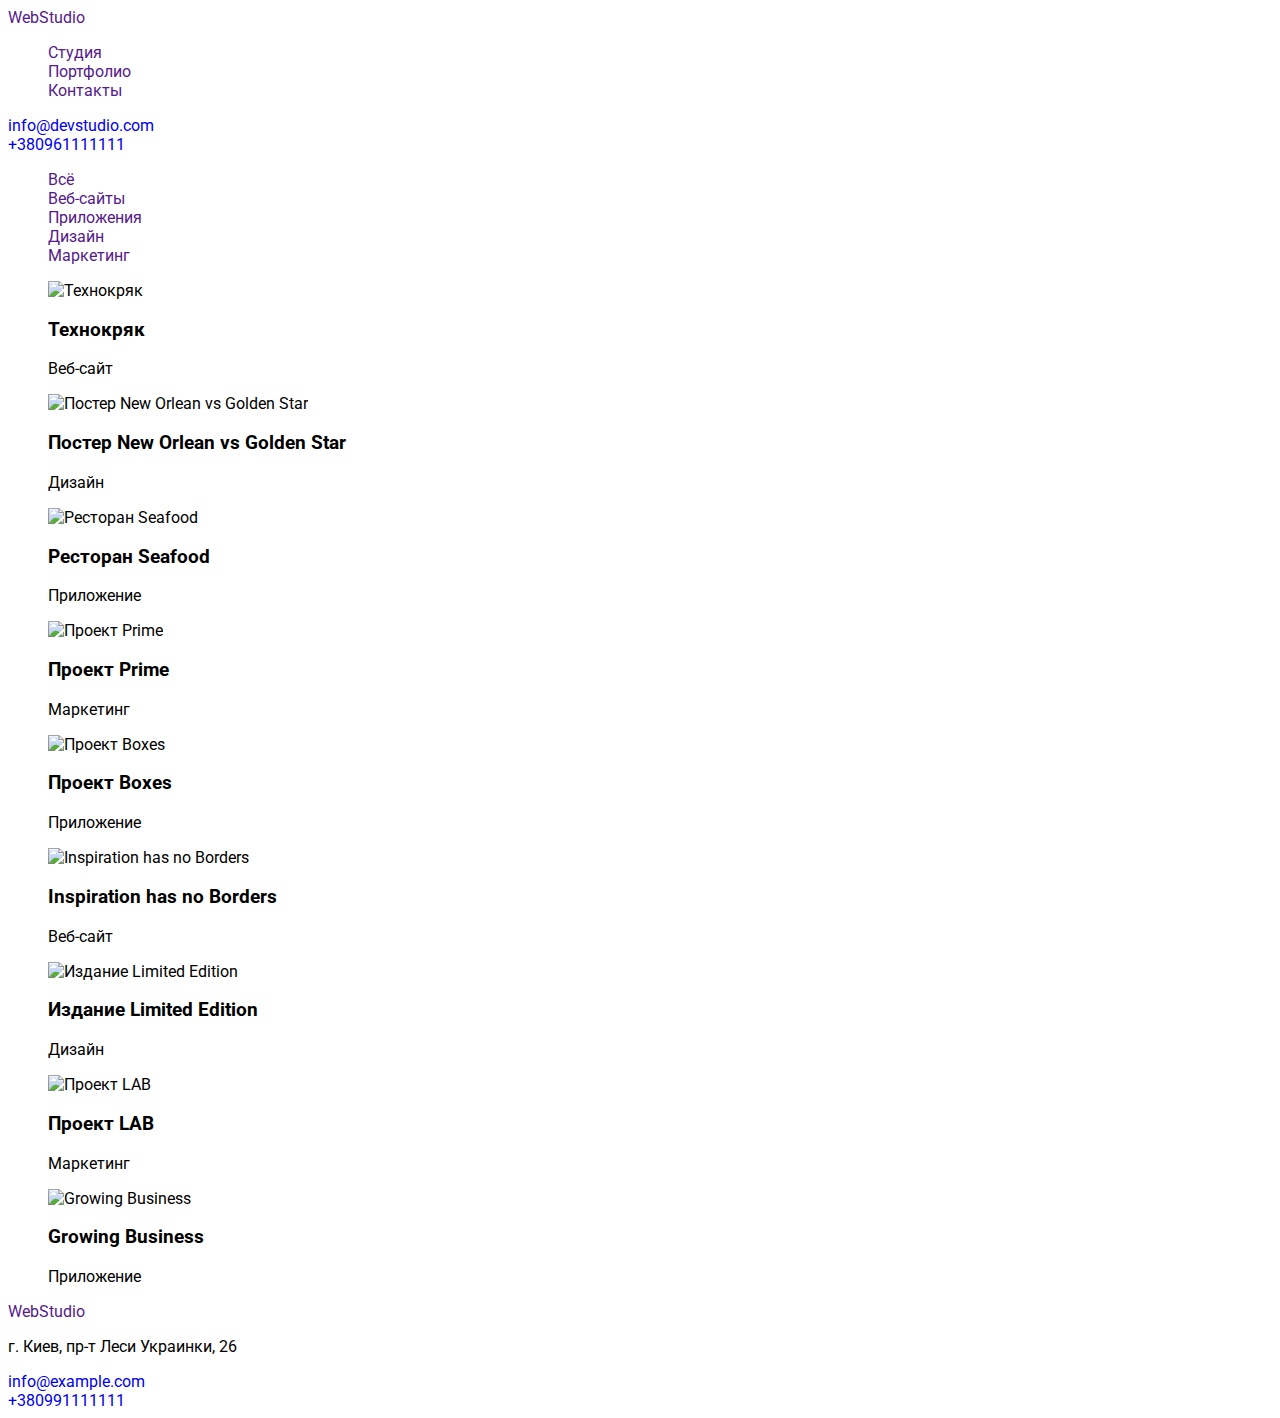
==== portfolio.html @ 3f787775 "Сделали названия классов для хедера" ====
<!DOCTYPE html>
<html lang="ru">
<head>
    <meta charset="UTF-8">
    <meta http-equiv="X-UA-Compatible" content="IE=edge">
    <meta name="viewport" content="width=device-width, initial-scale=1.0">
    <title>Portfolio</title>
    <link rel="preconnect" href="https://fonts.googleapis.com">
    <link rel="preconnect" href="https://fonts.gstatic.com" crossorigin>
    <link href="https://fonts.googleapis.com/css2?family=Raleway:wght@700&family=Roboto:wght@400;500;700;900&display=swap" rel="stylesheet">
    <link rel="stylesheet" href="./css/style.css">
</head>
<body>
    <!--Шапка сайта-->
    <header>
        <div>
            <span>
                <a class="Logo" href="">WebStudio</a>
            </span> 
            <nav>
                <ul>
                    <li><a href="">Студия</a></li>
                    <li><a href="">Портфолио</a></li>
                    <li><a href="">Контакты</a></li>
                </ul>
                <div>
                    <a href="mailto:info@devstudio.com">info@devstudio.com</a><br>
                    <a href="tel:+380961111111">+380961111111</a>
                </div>
            </nav>
        </div>
    </header>
    
    <main>
        <!--Вкладки сйта-->
        <ul>
            <li><a href="">Всё</a></li>
            <li><a href="">Веб-сайты</a></li>
            <li><a href="">Приложения</a></li>
            <li><a href="">Дизайн</a></li>
            <li><a href="">Маркетинг</a></li>
        </ul>

        <!--Проекты-->
        <ul>
            <li>
                <img src="E:/Full Stack/goit-markup-hw-02/img/portfolio/img_1.jpg" alt="Технокряк">
                <h3>Технокряк</h3>
                <p>Веб-сайт</p>
            </li>
            <li>
                <img src="E:/Full Stack/goit-markup-hw-02/img/portfolio/img_2.jpg" alt="Постер New Orlean vs Golden Star">
                <h3>Постер New Orlean vs Golden Star</h3>
                <p>Дизайн</p>
            </li>
            <li>
                <img src="E:/Full Stack/goit-markup-hw-02/img/portfolio/img_3.jpg" alt="Ресторан Seafood">
                <h3>Ресторан Seafood</h3>
                <p>Приложение</p>
            </li>
            <li>
                <img src="E:/Full Stack/goit-markup-hw-02/img/portfolio/img_4.jpg" alt="Проект Prime">
                <h3>Проект Prime</h3>
                <p>Маркетинг</p>
            </li>
            <li>
                <img src="E:/Full Stack/goit-markup-hw-02/img/portfolio/img_5.jpg" alt="Проект Boxes">
                <h3>Проект Boxes</h3>
                <p>Приложение</p>
            </li>
            <li>
                <img src="E:/Full Stack/goit-markup-hw-02/img/portfolio/img_6.jpg" alt="Inspiration has no Borders">
                <h3>Inspiration has no Borders</h3>
                <p>Веб-сайт</p>
            </li>
            <li>
                <img src="E:/Full Stack/goit-markup-hw-02/img/portfolio/img_7.jpg" alt="Издание Limited Edition">
                <h3>Издание Limited Edition</h3>
                <p>Дизайн</p>
            </li>
            <li>
                <img src="E:/Full Stack/goit-markup-hw-02/img/portfolio/img_8.jpg" alt="Проект LAB">
                <h3>Проект LAB</h3>
                <p>Маркетинг</p>
            </li>
            <li>
                <img src="E:/Full Stack/goit-markup-hw-02/img/portfolio/img_9.jpg" alt="Growing Business">
                <h3>Growing Business</h3>
                <p>Приложение</p>
            </li>
        </ul>
    </main>

    <footer>
        <a class="logo" href="">WebStudio</a>
     <address>
        <p>г. Киев, пр-т Леси Украинки, 26</p>
        <a href="mailto:info@example.com">info@example.com</a><br>
        <a href="tel:+380991111111">+380991111111</a>
    </address>
</footer>

</body>
</html>
---- css/style.css ----
:root {
    --theme-colour: #2196F3;

    --text-primary: #212121;
    --text-secondary: #757575;
    
    --primary-font: "Roboto";
    --secondary-font: "Releway";
}

body {font-family: var(--primary-font);}

ul {list-style: none;}

a {text-decoration: none;}

address {font-style: normal;}



/*Старт стилизирования*/
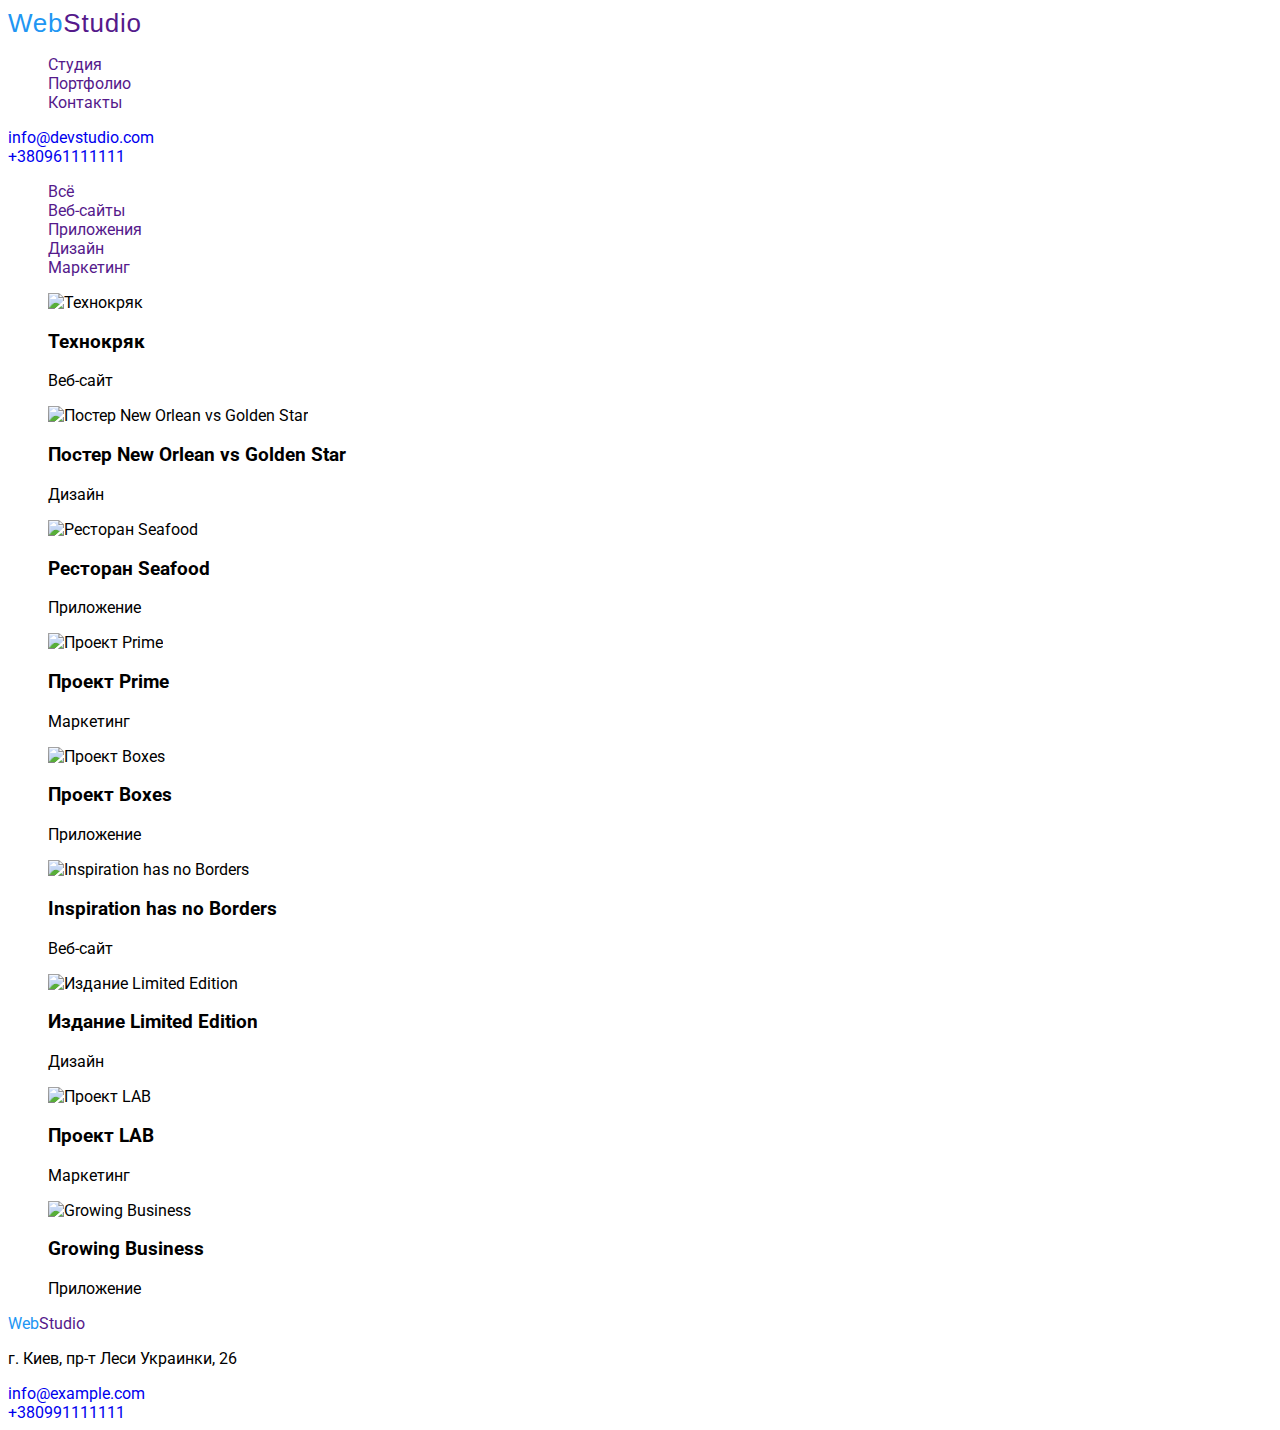
==== commit cd8d06d4: "Проверка" ====
--- a/portfolio.html
+++ b/portfolio.html
@@ -15,7 +15,7 @@
     <header>
         <div>
             <span>
-                <a class="Logo" href="">WebStudio</a>
+                <a class="logo" href=""> <span class="web-style">Web</span><span class="studio-style">Studio</span> </a>
             </span> 
             <nav>
                 <ul>
@@ -92,7 +92,7 @@
     </main>
 
     <footer>
-        <a class="logo" href="">WebStudio</a>
+        <a class="logo-footer" href=""> <span class="web-style">Web</span><span class="studio-style">Studio</span> </a>
      <address>
         <p>г. Киев, пр-т Леси Украинки, 26</p>
         <a href="mailto:info@example.com">info@example.com</a><br>
--- a/css/style.css
+++ b/css/style.css
@@ -19,3 +19,21 @@
 
 
 /*Старт стилизирования*/
+
+    .web-style{
+        color: #2196F3;
+    }
+
+    
+    .logo{
+        font-family: var(--secondary-font), sans-serif;
+        font-style: normal;
+        font-size: 26px;
+        line-height: 31px;
+        letter-spacing: 0.03em;
+        }
+
+        .nav-link:hover,
+        .nav-link:focus{
+            color: var(--theme-colour);
+         }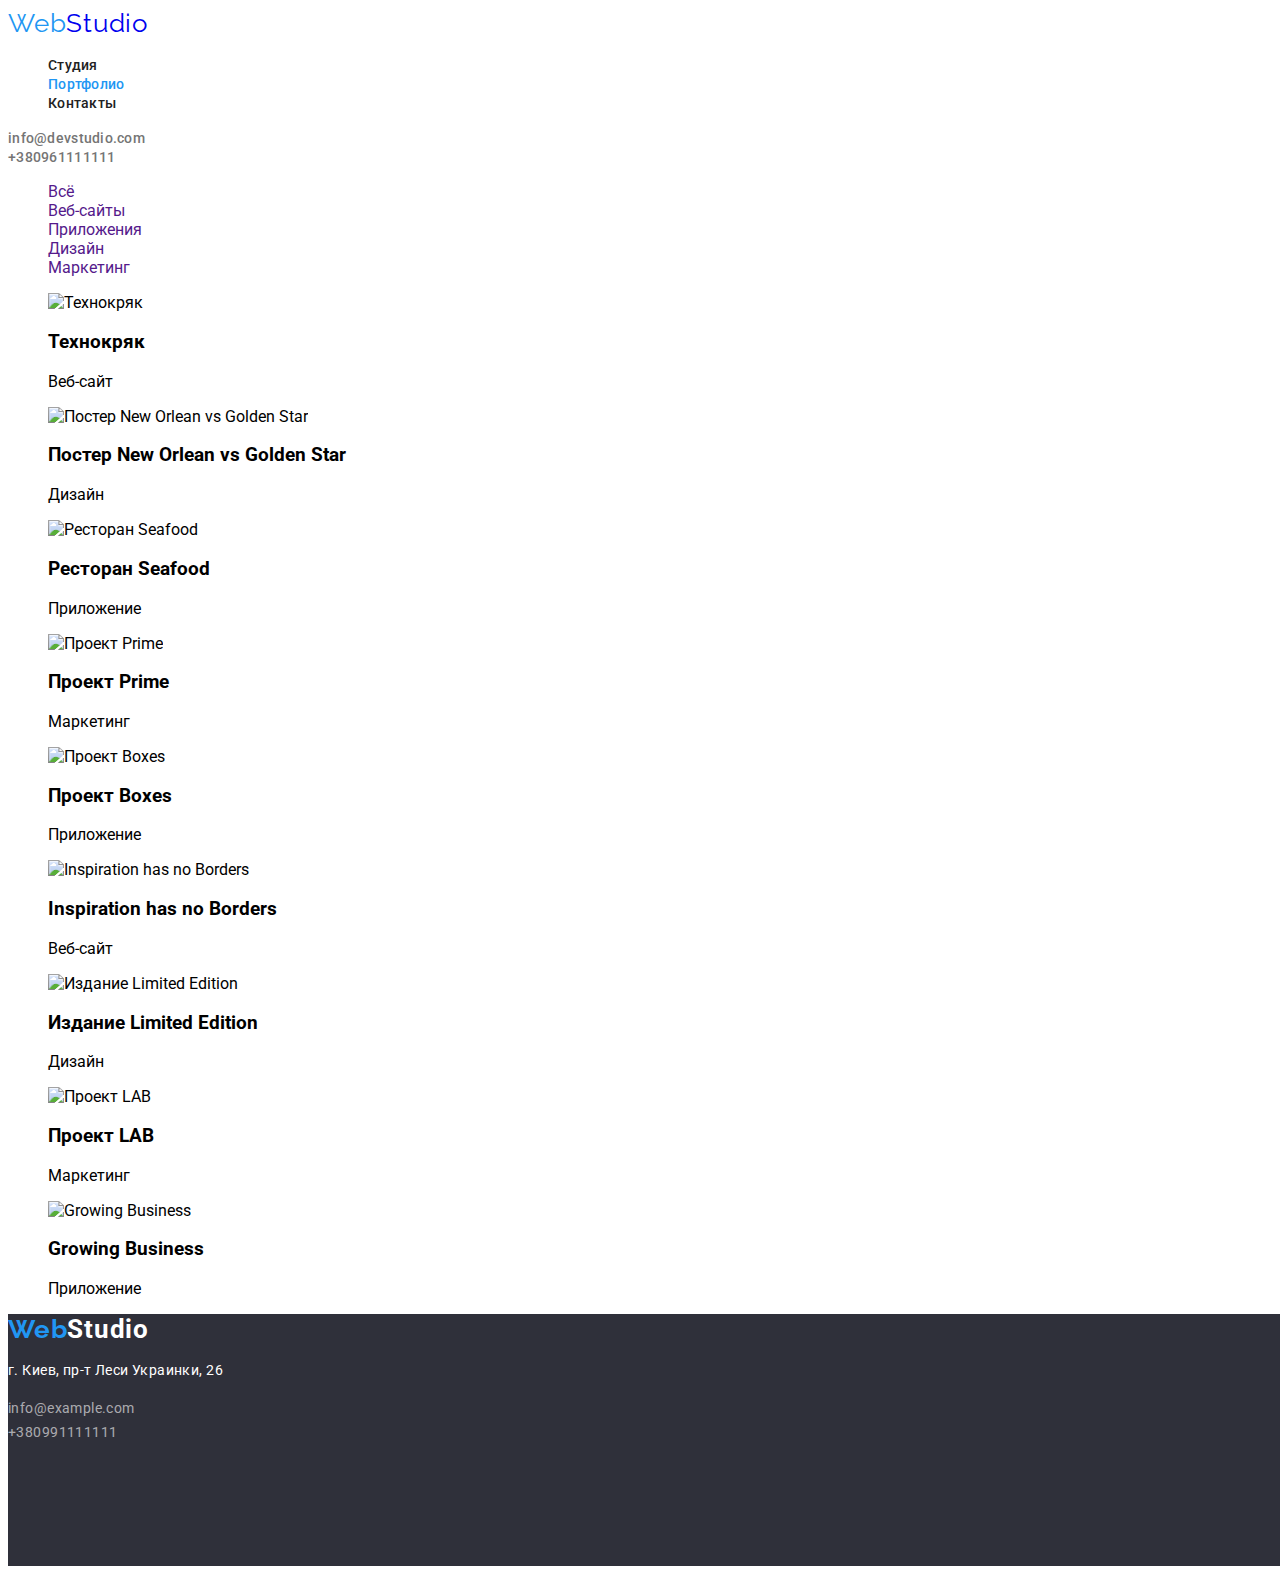
==== commit afd63694: "Применили стили к тексту" ====
--- a/portfolio.html
+++ b/portfolio.html
@@ -15,17 +15,17 @@
     <header>
         <div>
             <span>
-                <a class="logo" href=""> <span class="web-style">Web</span><span class="studio-style">Studio</span> </a>
+                <a class="logo" href="index.html"> <span class="web-style">Web</span><span class="studio-style">Studio</span> </a>
             </span> 
-            <nav>
-                <ul>
-                    <li><a href="">Студия</a></li>
-                    <li><a href="">Портфолио</a></li>
-                    <li><a href="">Контакты</a></li>
+            <nav class="nav-box">
+                <ul class="nav-links">
+                    <li class="nav-items"><a href="index.html" class="nav-link">Студия</a></li>
+                    <li class="nav-items"><a href="" class="nav-link active-page">Портфолио</a></li>
+                    <li class="nav-items"><a href="" class="nav-link">Контакты</a></li>
                 </ul>
-                <div>
-                    <a href="mailto:info@devstudio.com">info@devstudio.com</a><br>
-                    <a href="tel:+380961111111">+380961111111</a>
+                <div class="link-box">
+                    <a href="mailto:info@devstudio.com" class="link-box_mail">info@devstudio.com</a><br>
+                    <a href="tel:+380961111111" class="link-box_phone">+380961111111</a>
                 </div>
             </nav>
         </div>
@@ -91,14 +91,14 @@
         </ul>
     </main>
 
-    <footer>
-        <a class="logo-footer" href=""> <span class="web-style">Web</span><span class="studio-style">Studio</span> </a>
-     <address>
-        <p>г. Киев, пр-т Леси Украинки, 26</p>
-        <a href="mailto:info@example.com">info@example.com</a><br>
-        <a href="tel:+380991111111">+380991111111</a>
-    </address>
-</footer>
+    <footer class="footer">
+        <a class="logo-footer" href=""> <span class="web-style-footer">Web</span><span class="studio-style-footer">Studio</span> </a>
+         <address>
+            <p class="office-address">г. Киев, пр-т Леси Украинки, 26</p>
+            <a href="mailto:info@example.com" class="mail">info@example.com</a><br>
+            <a href="tel:+380991111111" class="phone">+380991111111</a>
+        </address>
+    </footer>
 
 </body>
 </html>--- a/css/style.css
+++ b/css/style.css
@@ -5,7 +5,7 @@
     --text-secondary: #757575;
     
     --primary-font: "Roboto";
-    --secondary-font: "Releway";
+    --secondary-font: "Raleway";
 }
 
 body {font-family: var(--primary-font);}
@@ -18,7 +18,7 @@
 
 
 
-/*Старт стилизирования*/
+/*Стилизирование хедера*/
 
     .web-style{
         color: #2196F3;
@@ -29,11 +29,179 @@
         font-family: var(--secondary-font), sans-serif;
         font-style: normal;
         font-size: 26px;
-        line-height: 31px;
+        line-height: 1.2;
         letter-spacing: 0.03em;
         }
 
         .nav-link:hover,
         .nav-link:focus{
             color: var(--theme-colour);
-         }+         }
+
+         .nav-link{
+            font-family: Roboto;
+            font-style: normal;
+            font-weight: 500;
+            font-size: 14px;
+            line-height: 16px;
+            letter-spacing: 0.02em;
+            color: #212121;}
+
+         .active-page{
+             color: var(--theme-colour);
+         }
+
+         .link-box_mail,
+         .link-box_phone{
+            font-family: Roboto;
+            font-style: normal;
+            font-weight: 500;
+            font-size: 14px;
+            line-height: 16px;
+            letter-spacing: 0.02em;
+            color: #757575; 
+         }
+
+         .link-box_mail:hover,
+         .link-box_mail:focus,
+         .link-box_phone:hover,
+         .link-box_phone:focus{
+            color: var(--theme-colour);
+         }
+
+        .baner-box{
+            width: 1600px;
+            height: 600px;
+            left: 0px;
+            top: 80px;
+            background: #2F303A;
+        }
+
+         .slogan-box{
+            font-weight: 900;
+            font-size: 44px;
+            line-height: 1.3;
+            text-align: center;
+            letter-spacing: 0.06em;
+            text-transform: uppercase;
+            color: #FFFFFF;
+            position: absolute;
+            width: 696px;
+            height: 120px;
+            left: 452px;
+            top: 280px;
+         }
+
+         .button{
+            position: absolute;
+            width: 200px;
+            height: 50px;
+            left: 700px;
+            top: 430px;
+            background: #2196F3;
+            box-shadow: 0px 4px 4px rgba(0, 0, 0, 0.15);
+            border-radius: 4px;
+         }
+         
+         /* Стилизирование инструментов работы */
+
+         .work-tools_name{
+            font-weight: bold;
+            font-size: 14px;
+            line-height: 1.1;
+            letter-spacing: 0.03em;
+            text-transform: uppercase;
+            color: var(--text-primary);
+         }
+
+         .work-tools_text{
+            font-weight: normal;
+            font-size: 14px;
+            line-height: 1.7;
+            letter-spacing: 0.03em;
+            color:  var(--text-secondary);
+         }
+         
+         h2{
+            font-weight: bold;
+            font-size: 36px;
+            line-height: 1.2;
+            text-align: center;
+            letter-spacing: 0.03em;
+            color: var(--text-primary);
+         }
+        /* Стилизироваие блока структуры команды */
+         .team-member-name{
+            font-weight: 500;
+            font-size: 16px;
+            line-height: 1.2;
+            letter-spacing: 0.03em;
+            color: var(--text-primary);
+         }
+
+         .team-member-specification{
+            font-weight: normal;
+            font-size: 16px;
+            line-height: 1.2;
+            letter-spacing: 0.03em;
+            color: #757575;
+         }
+
+         /* Стилизирование футера */
+         .footer{
+            width: 1600px;
+            height: 252px;
+            left: 0px;
+            top: 2097px;
+            background: #2F303A;
+         }
+       
+         .office-address{
+            font-weight: normal;
+            font-size: 14px;
+            line-height: 1.7;
+            letter-spacing: 0.03em;
+            color: #FFFFFF;
+         }
+
+         .mail{
+            font-weight: normal;
+            font-size: 14px;
+            line-height: 1.7;         
+            letter-spacing: 0.03em;
+            color: rgba(255, 255, 255, 0.6);
+         }
+
+         .phone{
+            font-weight: normal;
+            font-size: 14px;
+            line-height: 1.7;
+            letter-spacing: 0.03em;
+            color: rgba(255, 255, 255, 0.6);
+         }
+
+         .studio-style-footer{
+            font-weight: bold;
+            font-size: 26px;
+            line-height: 1.2;
+            letter-spacing: 0.03em;
+             color: #FFFFFF;
+         }
+
+         .logo-footer{
+            font-weight: bold;
+            font-size: 26px;
+            line-height: 1.2;
+            letter-spacing: 0.03em;
+             color: #FFFFFF;
+         }
+
+         .web-style-footer{
+            font-family: var(--secondary-font), sans-serif;
+            font-size: 26px;
+            line-height: 1.2;
+            letter-spacing: 0.03em;
+            color: #2196F3;
+         }
+
+        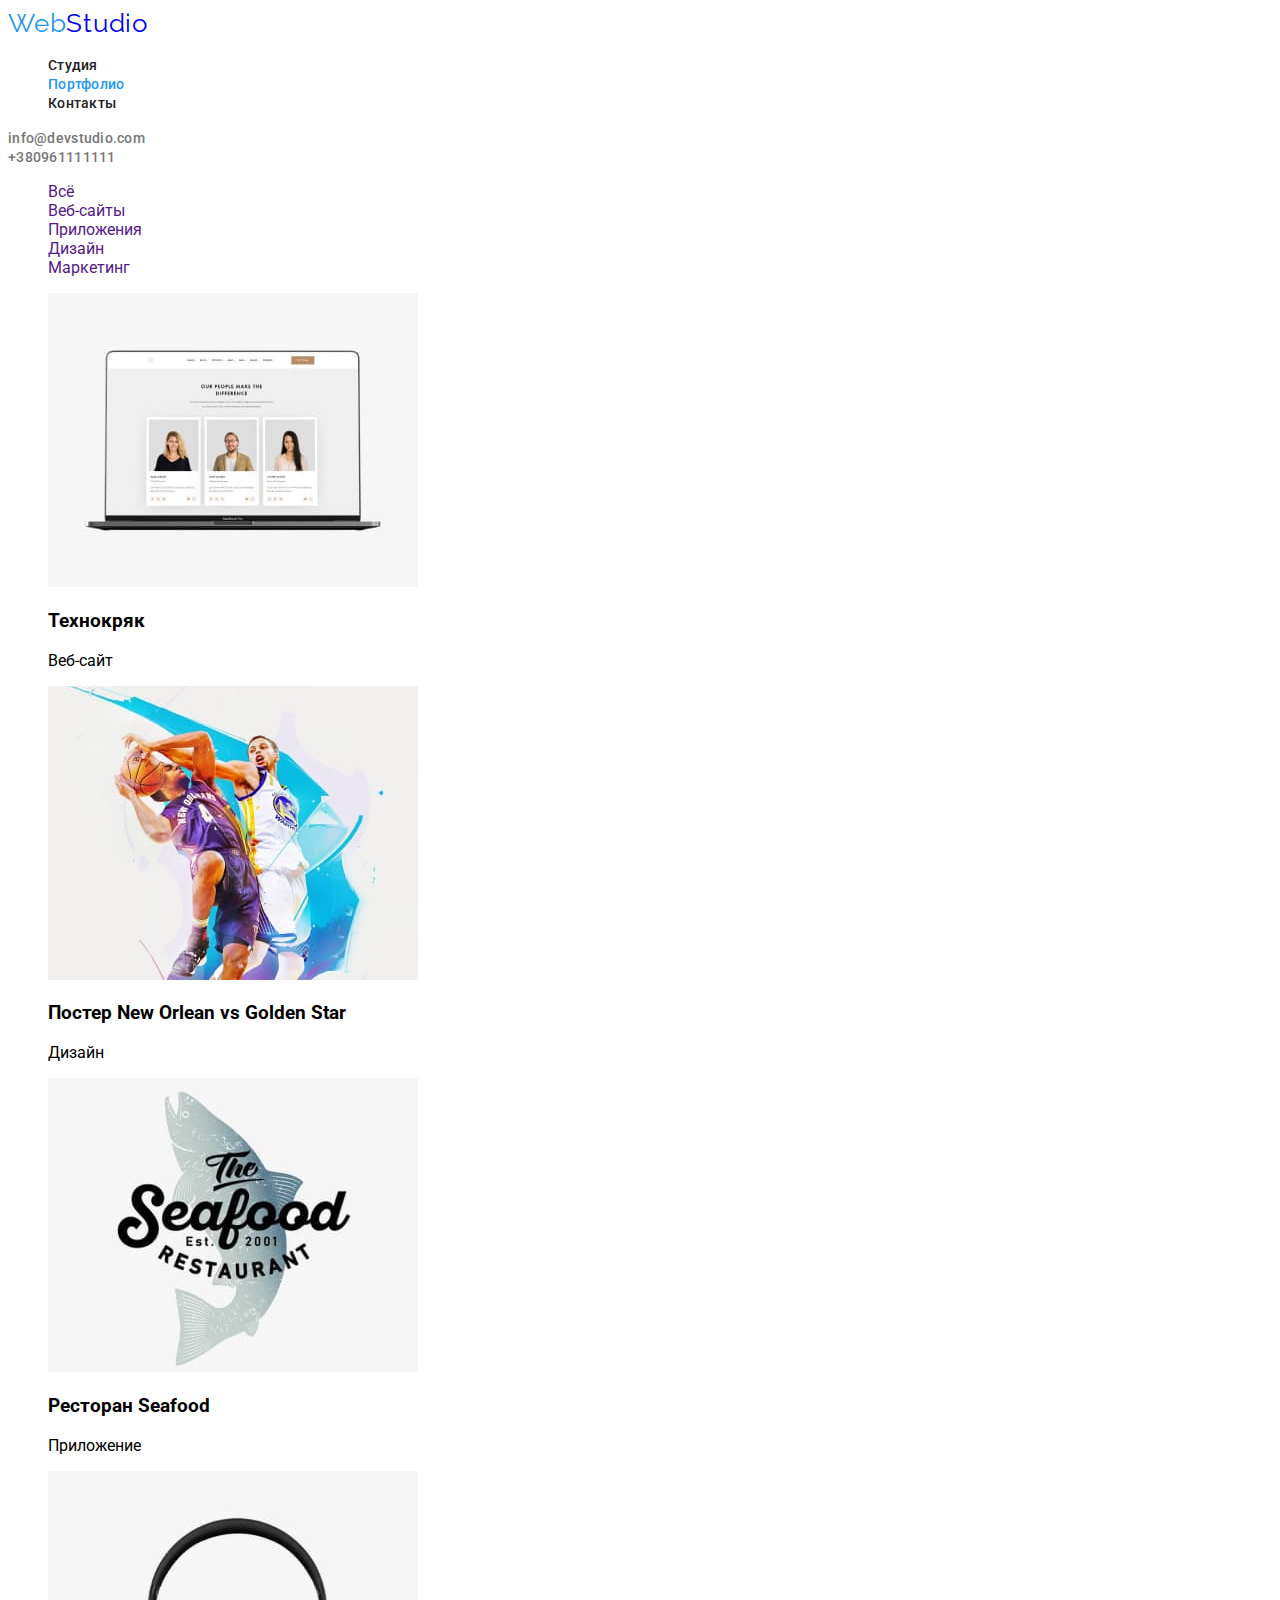
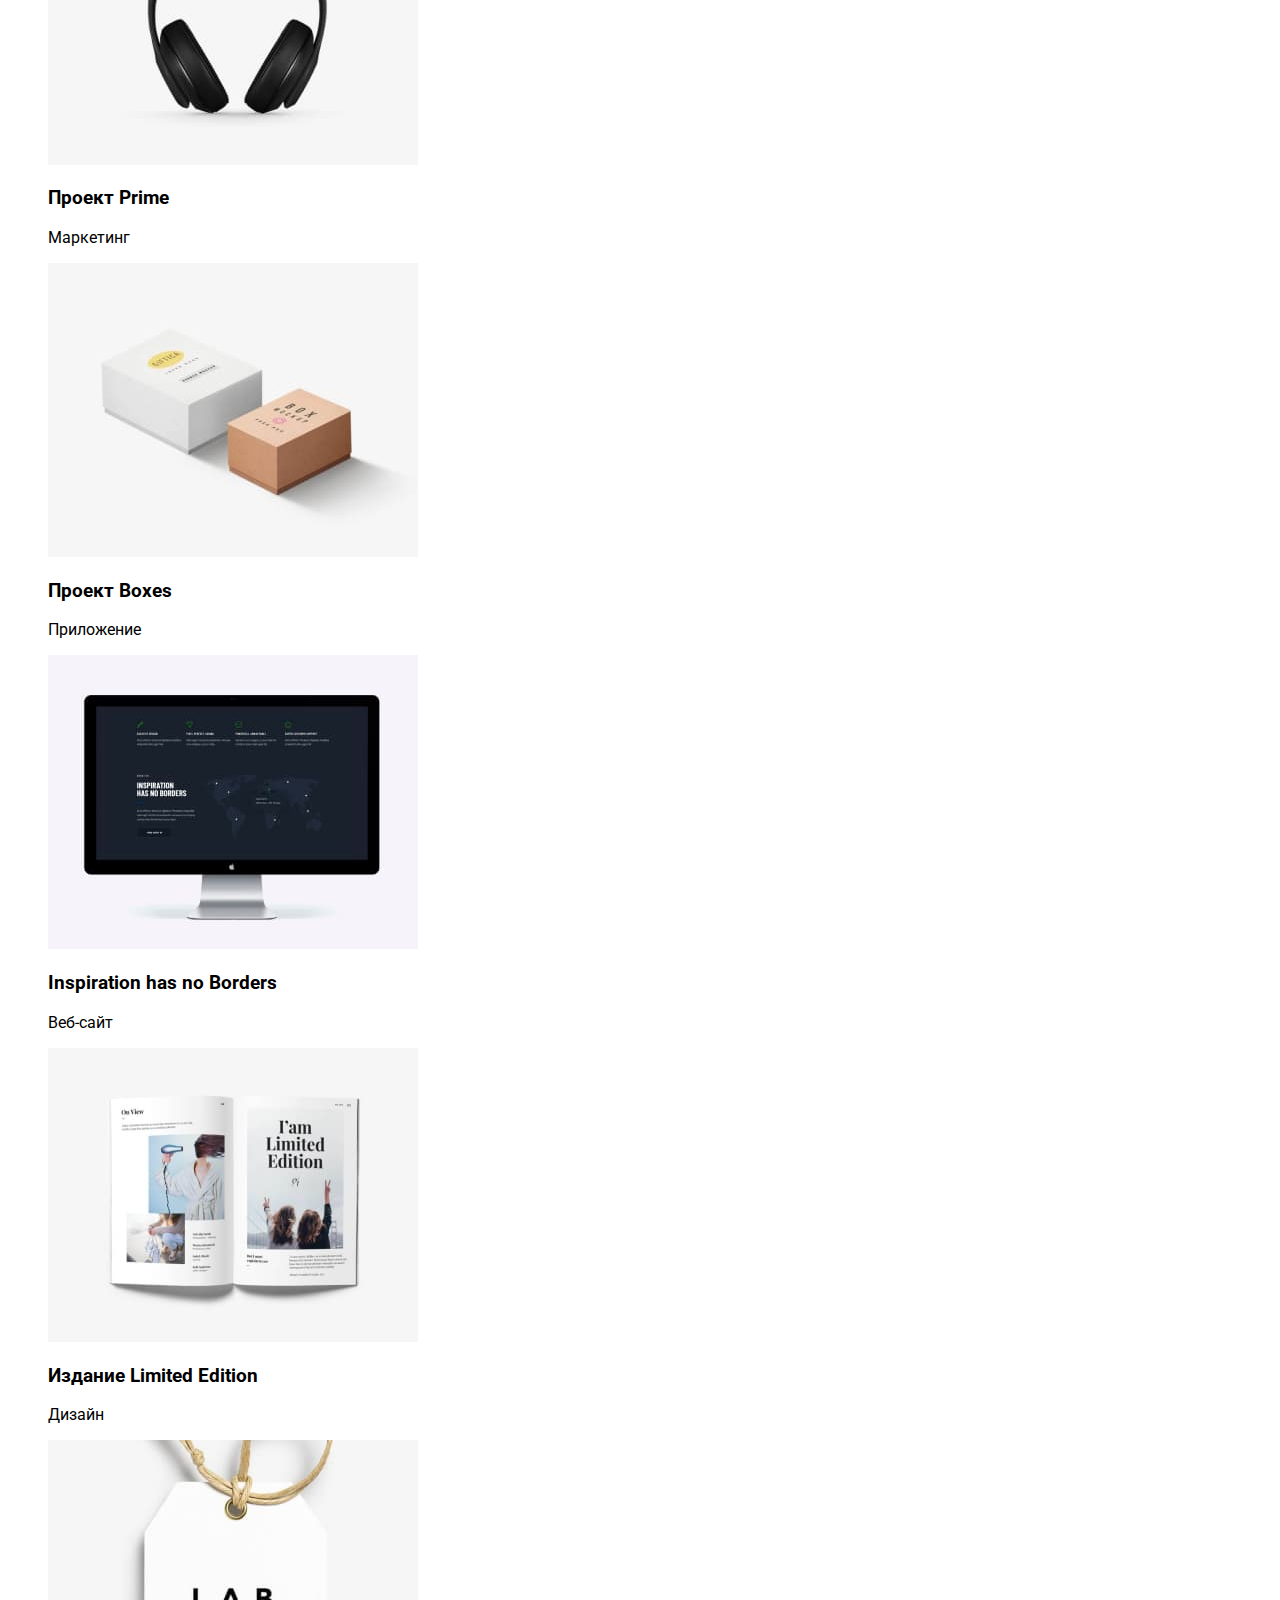
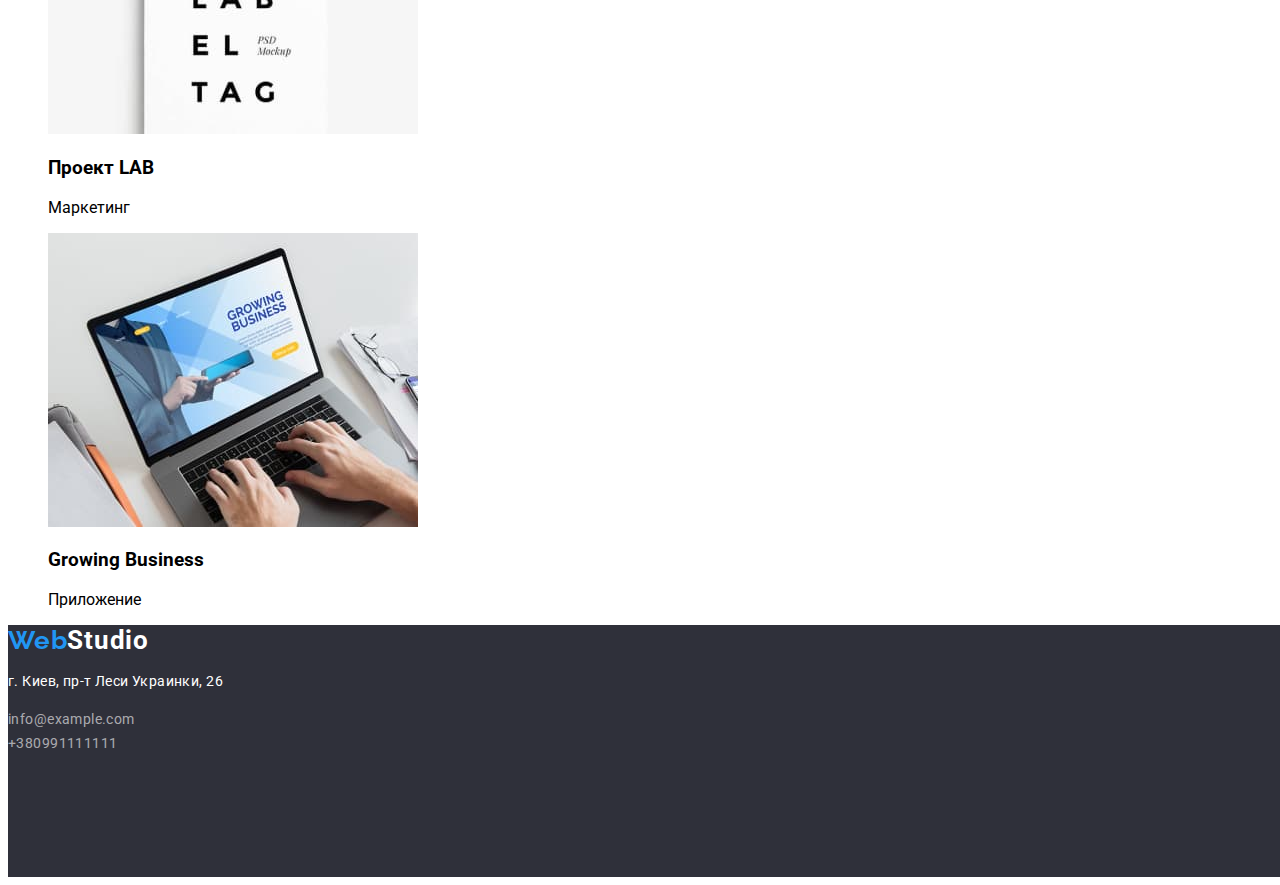
==== commit 7f0cf578: "Правки стилей шрифтов" ====
--- a/portfolio.html
+++ b/portfolio.html
@@ -13,7 +13,7 @@
 <body>
     <!--Шапка сайта-->
     <header>
-        <div>
+        <div class="header">
             <span>
                 <a class="logo" href="index.html"> <span class="web-style">Web</span><span class="studio-style">Studio</span> </a>
             </span> 
@@ -31,9 +31,9 @@
         </div>
     </header>
     
-    <main>
+    <main> 
         <!--Вкладки сйта-->
-        <ul>
+        <ul class="buttons">
             <li><a href="">Всё</a></li>
             <li><a href="">Веб-сайты</a></li>
             <li><a href="">Приложения</a></li>
@@ -44,47 +44,47 @@
         <!--Проекты-->
         <ul>
             <li>
-                <img src="E:/Full Stack/goit-markup-hw-02/img/portfolio/img_1.jpg" alt="Технокряк">
+                <img src="./img/portfolio/img_1.jpg" alt="Технокряк">
                 <h3>Технокряк</h3>
                 <p>Веб-сайт</p>
             </li>
             <li>
-                <img src="E:/Full Stack/goit-markup-hw-02/img/portfolio/img_2.jpg" alt="Постер New Orlean vs Golden Star">
+                <img src="./img/portfolio/img_2.jpg" alt="Постер New Orlean vs Golden Star">
                 <h3>Постер New Orlean vs Golden Star</h3>
                 <p>Дизайн</p>
             </li>
             <li>
-                <img src="E:/Full Stack/goit-markup-hw-02/img/portfolio/img_3.jpg" alt="Ресторан Seafood">
+                <img src="./img/portfolio/img_3.jpg" alt="Ресторан Seafood">
                 <h3>Ресторан Seafood</h3>
                 <p>Приложение</p>
             </li>
             <li>
-                <img src="E:/Full Stack/goit-markup-hw-02/img/portfolio/img_4.jpg" alt="Проект Prime">
+                <img src="./img/portfolio/img_4.jpg" alt="Проект Prime">
                 <h3>Проект Prime</h3>
                 <p>Маркетинг</p>
             </li>
             <li>
-                <img src="E:/Full Stack/goit-markup-hw-02/img/portfolio/img_5.jpg" alt="Проект Boxes">
+                <img src="./img/portfolio/img_5.jpg" alt="Проект Boxes">
                 <h3>Проект Boxes</h3>
                 <p>Приложение</p>
             </li>
             <li>
-                <img src="E:/Full Stack/goit-markup-hw-02/img/portfolio/img_6.jpg" alt="Inspiration has no Borders">
+                <img src="./img/portfolio/img_6.jpg" alt="Inspiration has no Borders">
                 <h3>Inspiration has no Borders</h3>
                 <p>Веб-сайт</p>
             </li>
             <li>
-                <img src="E:/Full Stack/goit-markup-hw-02/img/portfolio/img_7.jpg" alt="Издание Limited Edition">
+                <img src="./img/portfolio/img_7.jpg" alt="Издание Limited Edition">
                 <h3>Издание Limited Edition</h3>
                 <p>Дизайн</p>
             </li>
             <li>
-                <img src="E:/Full Stack/goit-markup-hw-02/img/portfolio/img_8.jpg" alt="Проект LAB">
+                <img src="./img/portfolio/img_8.jpg" alt="Проект LAB">
                 <h3>Проект LAB</h3>
                 <p>Маркетинг</p>
             </li>
             <li>
-                <img src="E:/Full Stack/goit-markup-hw-02/img/portfolio/img_9.jpg" alt="Growing Business">
+                <img src="./img/portfolio/img_9.jpg" alt="Growing Business">
                 <h3>Growing Business</h3>
                 <p>Приложение</p>
             </li>
--- a/css/style.css
+++ b/css/style.css
@@ -20,6 +20,9 @@
 
 /*Стилизирование хедера*/
 
+    .nav-box{
+        background: #FFFFFF;
+    }
     .web-style{
         color: #2196F3;
     }
@@ -33,175 +36,190 @@
         letter-spacing: 0.03em;
         }
 
-        .nav-link:hover,
-        .nav-link:focus{
-            color: var(--theme-colour);
-         }
-
-         .nav-link{
-            font-family: Roboto;
-            font-style: normal;
-            font-weight: 500;
-            font-size: 14px;
-            line-height: 16px;
-            letter-spacing: 0.02em;
-            color: #212121;}
-
-         .active-page{
-             color: var(--theme-colour);
-         }
-
-         .link-box_mail,
-         .link-box_phone{
-            font-family: Roboto;
-            font-style: normal;
-            font-weight: 500;
-            font-size: 14px;
-            line-height: 16px;
-            letter-spacing: 0.02em;
-            color: #757575; 
-         }
-
-         .link-box_mail:hover,
-         .link-box_mail:focus,
-         .link-box_phone:hover,
-         .link-box_phone:focus{
-            color: var(--theme-colour);
-         }
-
-        .baner-box{
-            width: 1600px;
-            height: 600px;
-            left: 0px;
-            top: 80px;
-            background: #2F303A;
-        }
-
-         .slogan-box{
-            font-weight: 900;
-            font-size: 44px;
-            line-height: 1.3;
-            text-align: center;
-            letter-spacing: 0.06em;
-            text-transform: uppercase;
+    .nav-link:hover,
+    .nav-link:focus{
+        color: var(--theme-colour);
+        }
+
+    .nav-link{
+        font-family: var(--primary-font);
+        font-style: normal;
+        font-weight: 500;
+        font-size: 14px;
+        line-height: 16px;
+        letter-spacing: 0.02em;
+        color: #212121;}
+
+    .active-page{
+        color: var(--theme-colour);
+        }
+
+    .link-box_mail,
+    .link-box_phone{
+        font-family: var(--primary-font);
+        font-style: normal;
+        font-weight: 500;
+        font-size: 14px;
+        line-height: 16px;
+        letter-spacing: 0.02em;
+        color: #757575; 
+        }
+
+    .link-box_mail:hover,
+    .link-box_mail:focus,
+    .link-box_phone:hover,
+    .link-box_phone:focus{
+        color: var(--theme-colour);
+        }
+
+    .baner-box{
+        width: 1600px;
+        height: 600px;
+        left: 0px;
+        top: 80px;
+        background: #2F303A;
+    }
+
+    .slogan-box{
+        font-weight: 900;
+        font-size: 44px;
+        line-height: 1.3;
+        text-align: center;
+        letter-spacing: 0.06em;
+        text-transform: uppercase;
+        color: #FFFFFF;
+        position: absolute;
+        width: 696px;
+        height: 120px;
+        left: 452px;
+        top: 280px;
+        }
+
+    .button{
+        position: absolute;
+        width: 200px;
+        height: 50px;
+        left: 700px;
+        top: 430px;
+        background: #2196F3;
+        box-shadow: 0px 4px 4px rgba(0, 0, 0, 0.15);
+        border-radius: 4px;
+        }
+    
+  
+    .button-text{
+        color: #FFFFFF;
+    }
+        
+        /* Стилизирование инструментов работы */
+
+    .work-tools_name{
+        font-weight: bold;
+        font-size: 14px;
+        line-height: 1.1;
+        letter-spacing: 0.03em;
+        text-transform: uppercase;
+        color: var(--text-primary);
+        }
+
+    .work-tools_text{
+        font-weight: normal;
+        font-size: 14px;
+        line-height: 1.7;
+        letter-spacing: 0.03em;
+        color:  var(--text-secondary);
+        }
+        
+    h2{
+        font-weight: bold;
+        font-size: 36px;
+        line-height: 1.2;
+        text-align: center;
+        letter-spacing: 0.03em;
+        color: var(--text-primary);
+        }
+    /* Стилизироваие блока структуры команды */
+        
+    .team{
+        background: #F5F4FA;
+    }
+    
+    .team-member-name{
+        font-weight: 500;
+        font-size: 16px;
+        line-height: 1.2;
+        letter-spacing: 0.03em;
+        color: var(--text-primary);
+        }
+
+    .team-member-specification{
+        font-weight: normal;
+        font-size: 16px;
+        line-height: 1.2;
+        letter-spacing: 0.03em;
+        color: #757575;
+        }
+
+        /* Стилизирование футера */
+    .footer{
+        width: 1600px;
+        height: 252px;
+        left: 0px;
+        top: 2097px;
+        background: #2F303A;
+        }
+    
+    .office-address{
+        font-weight: normal;
+        font-size: 14px;
+        line-height: 1.7;
+        letter-spacing: 0.03em;
+        color: #FFFFFF;
+        }
+
+    .mail{
+        font-weight: normal;
+        font-size: 14px;
+        line-height: 1.7;         
+        letter-spacing: 0.03em;
+        color: rgba(255, 255, 255, 0.6);
+        }
+
+    .phone{
+        font-weight: normal;
+        font-size: 14px;
+        line-height: 1.7;
+        letter-spacing: 0.03em;
+        color: rgba(255, 255, 255, 0.6);
+        }
+
+    .studio-style-footer{
+        font-weight: bold;
+        font-size: 26px;
+        line-height: 1.2;
+        letter-spacing: 0.03em;
             color: #FFFFFF;
-            position: absolute;
-            width: 696px;
-            height: 120px;
-            left: 452px;
-            top: 280px;
-         }
-
-         .button{
-            position: absolute;
-            width: 200px;
-            height: 50px;
-            left: 700px;
-            top: 430px;
-            background: #2196F3;
-            box-shadow: 0px 4px 4px rgba(0, 0, 0, 0.15);
-            border-radius: 4px;
-         }
-         
-         /* Стилизирование инструментов работы */
-
-         .work-tools_name{
-            font-weight: bold;
-            font-size: 14px;
-            line-height: 1.1;
-            letter-spacing: 0.03em;
-            text-transform: uppercase;
-            color: var(--text-primary);
-         }
-
-         .work-tools_text{
-            font-weight: normal;
-            font-size: 14px;
-            line-height: 1.7;
-            letter-spacing: 0.03em;
-            color:  var(--text-secondary);
-         }
-         
-         h2{
-            font-weight: bold;
-            font-size: 36px;
-            line-height: 1.2;
-            text-align: center;
-            letter-spacing: 0.03em;
-            color: var(--text-primary);
-         }
-        /* Стилизироваие блока структуры команды */
-         .team-member-name{
-            font-weight: 500;
-            font-size: 16px;
-            line-height: 1.2;
-            letter-spacing: 0.03em;
-            color: var(--text-primary);
-         }
-
-         .team-member-specification{
-            font-weight: normal;
-            font-size: 16px;
-            line-height: 1.2;
-            letter-spacing: 0.03em;
-            color: #757575;
-         }
-
-         /* Стилизирование футера */
-         .footer{
-            width: 1600px;
-            height: 252px;
-            left: 0px;
-            top: 2097px;
-            background: #2F303A;
-         }
-       
-         .office-address{
-            font-weight: normal;
-            font-size: 14px;
-            line-height: 1.7;
-            letter-spacing: 0.03em;
+        }
+
+    .logo-footer{
+        font-weight: bold;
+        font-size: 26px;
+        line-height: 1.2;
+        letter-spacing: 0.03em;
             color: #FFFFFF;
-         }
-
-         .mail{
-            font-weight: normal;
-            font-size: 14px;
-            line-height: 1.7;         
-            letter-spacing: 0.03em;
-            color: rgba(255, 255, 255, 0.6);
-         }
-
-         .phone{
-            font-weight: normal;
-            font-size: 14px;
-            line-height: 1.7;
-            letter-spacing: 0.03em;
-            color: rgba(255, 255, 255, 0.6);
-         }
-
-         .studio-style-footer{
-            font-weight: bold;
-            font-size: 26px;
-            line-height: 1.2;
-            letter-spacing: 0.03em;
-             color: #FFFFFF;
-         }
-
-         .logo-footer{
-            font-weight: bold;
-            font-size: 26px;
-            line-height: 1.2;
-            letter-spacing: 0.03em;
-             color: #FFFFFF;
-         }
-
-         .web-style-footer{
-            font-family: var(--secondary-font), sans-serif;
-            font-size: 26px;
-            line-height: 1.2;
-            letter-spacing: 0.03em;
-            color: #2196F3;
-         }
-
-        +        }
+
+    .web-style-footer{
+        font-family: var(--secondary-font), sans-serif;
+        font-size: 26px;
+        line-height: 1.2;
+        letter-spacing: 0.03em;
+        color: #2196F3;
+        }
+        /* Стили кнопок портфолио */
+    
+   
+        
+
+    
+    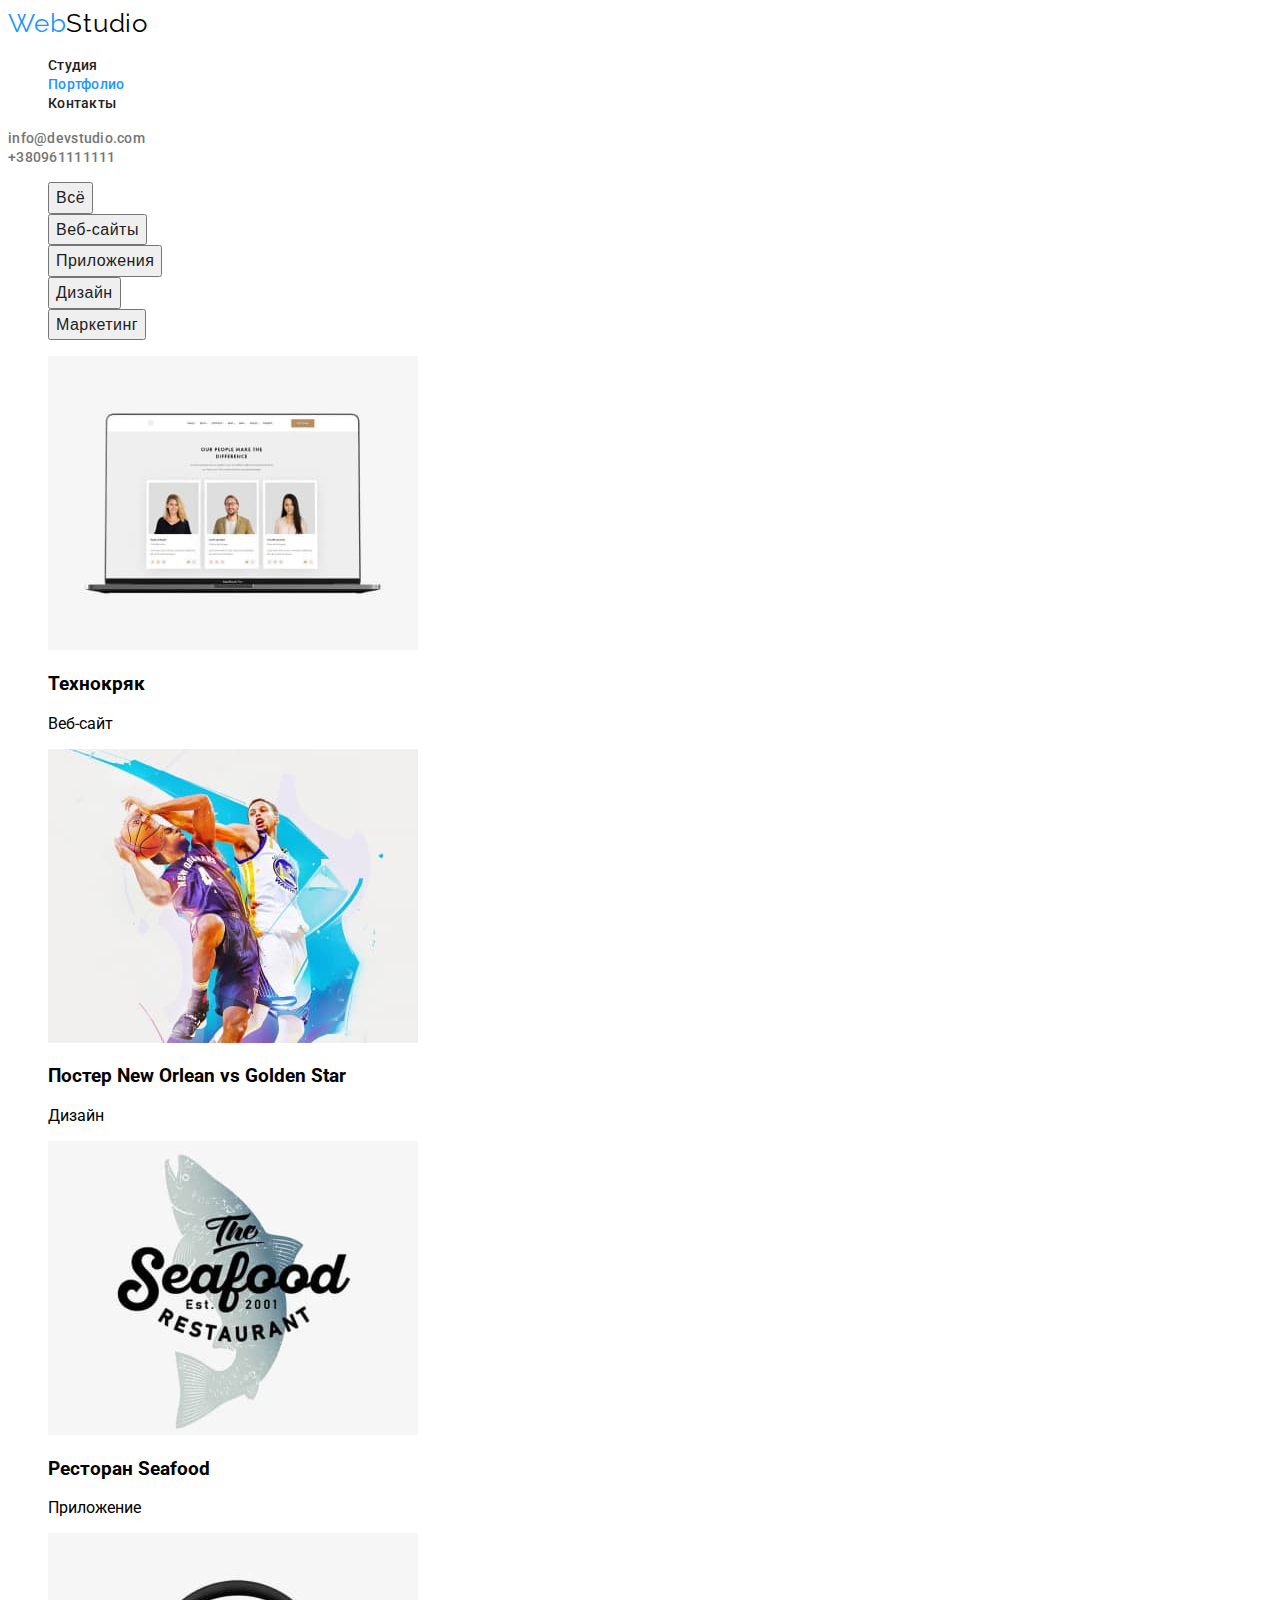
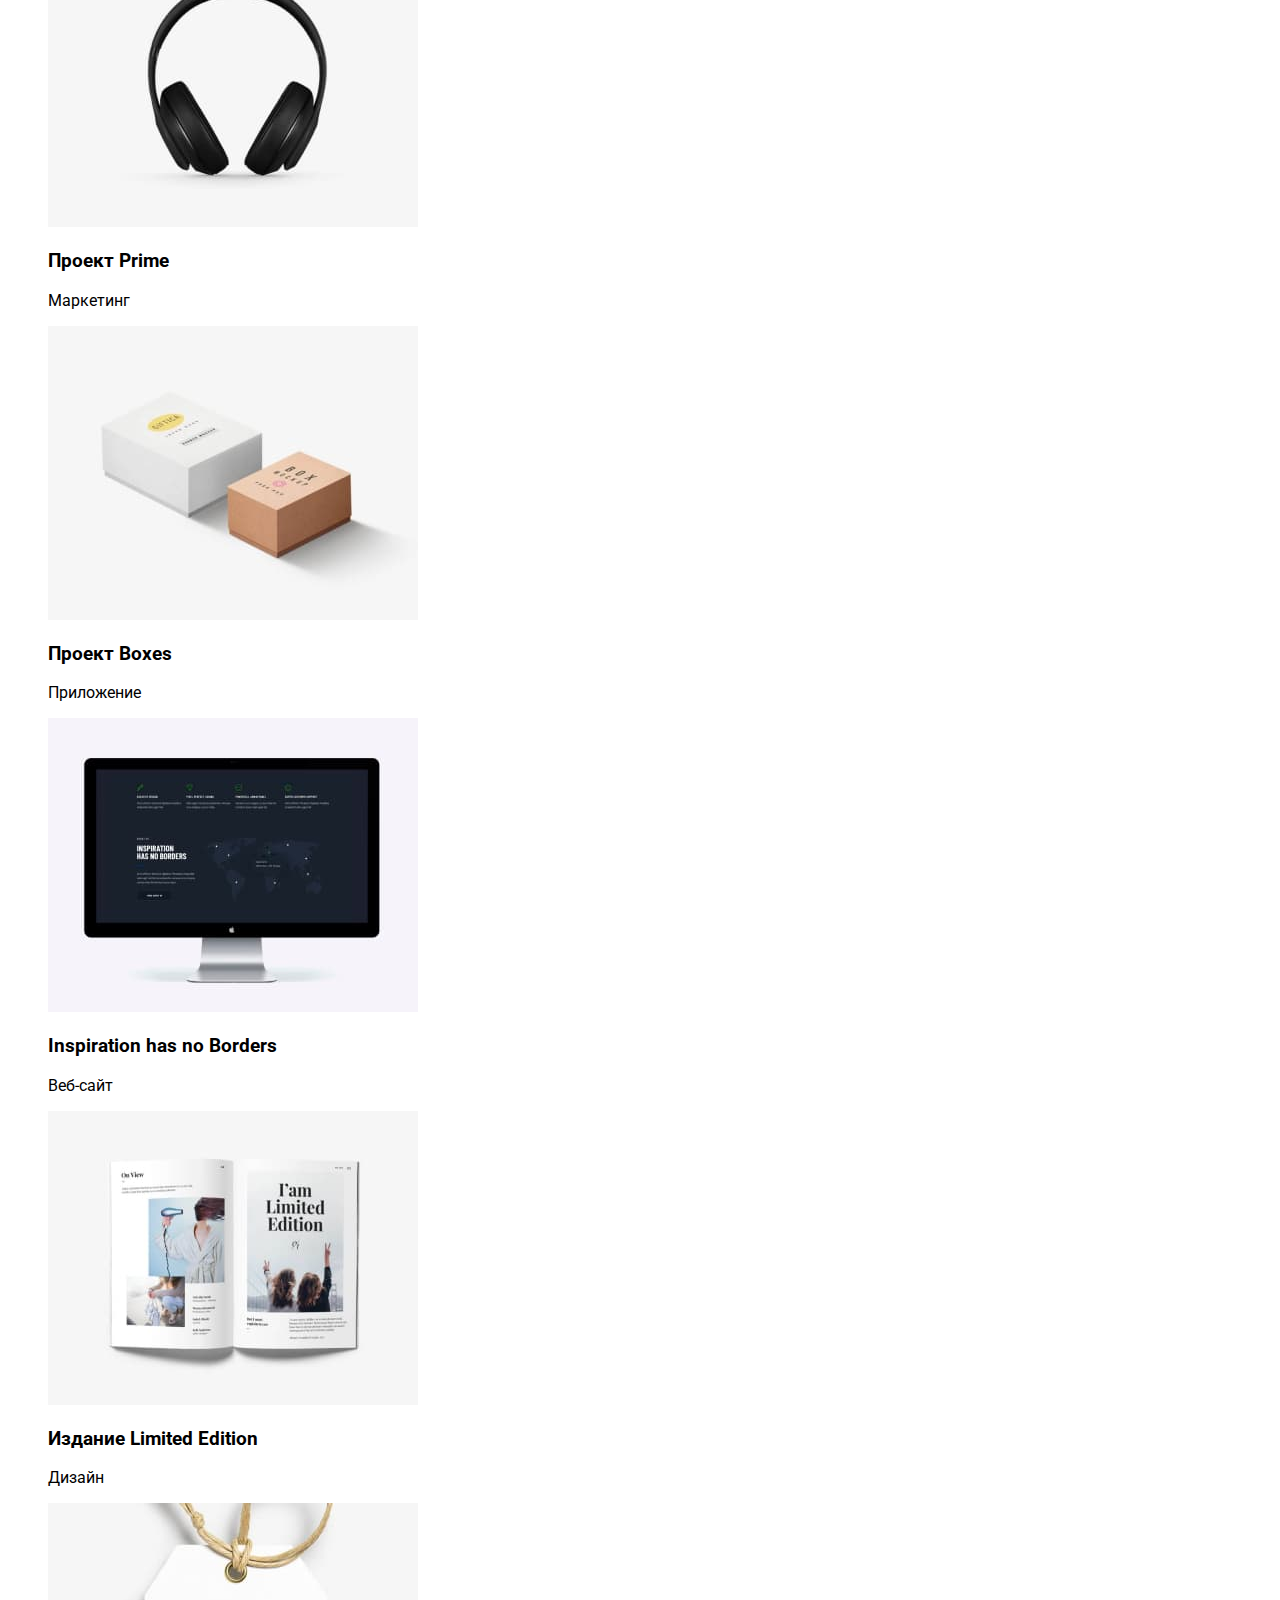
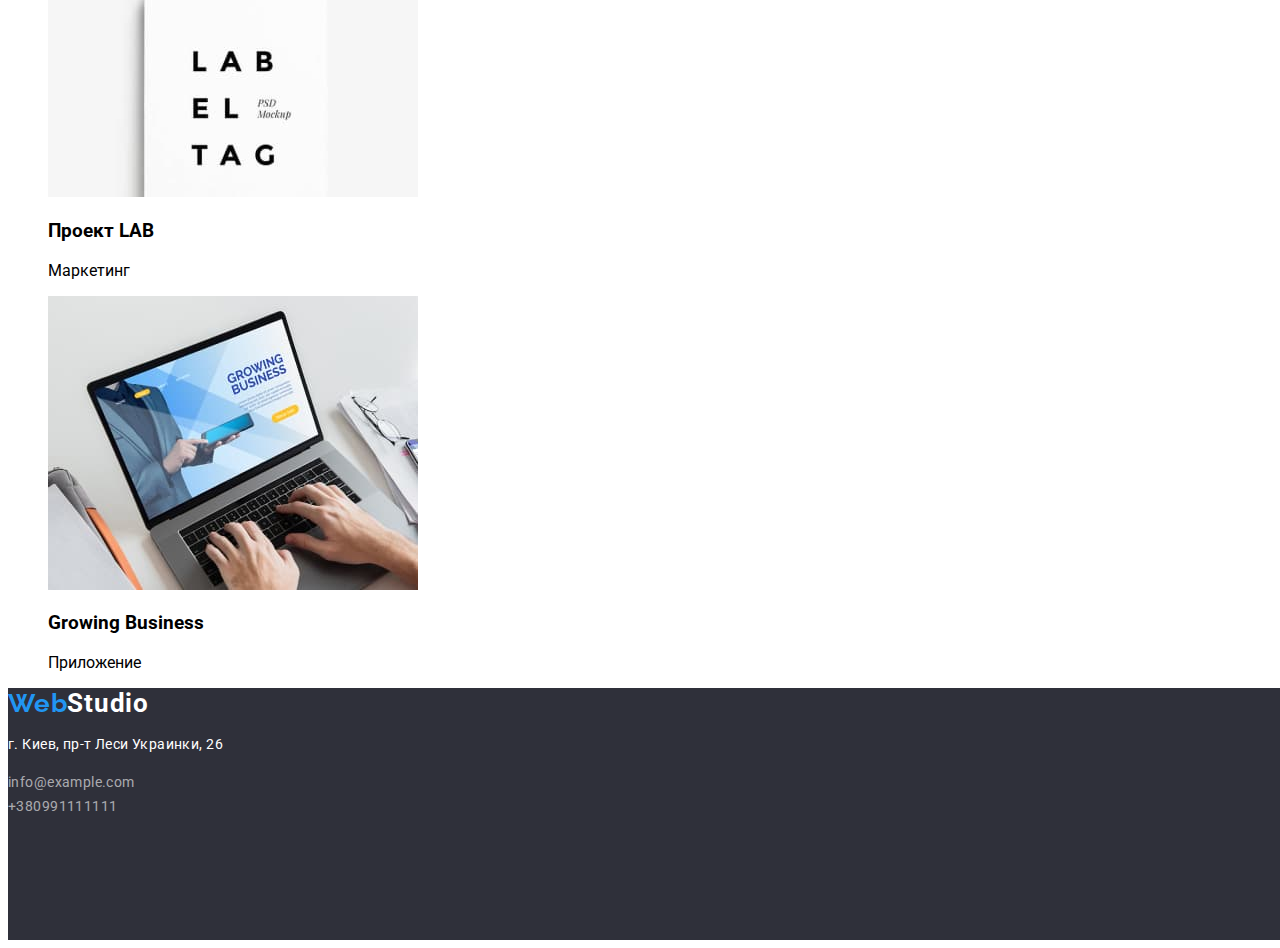
==== commit a15ce1d5: "Правки после проверки ДЗ №2" ====
--- a/portfolio.html
+++ b/portfolio.html
@@ -33,62 +33,67 @@
     
     <main> 
         <!--Вкладки сйта-->
-        <ul class="buttons">
-            <li><a href="">Всё</a></li>
-            <li><a href="">Веб-сайты</a></li>
-            <li><a href="">Приложения</a></li>
-            <li><a href="">Дизайн</a></li>
-            <li><a href="">Маркетинг</a></li>
-        </ul>
+        <section>
+            <ul class="buttons">
+                 <li><button type="button" class="button-portfolio">Всё</button></li>
+                 <li><button type="button" class="button-portfolio">Веб-сайты</button></li>
+                 <li><button type="button" class="button-portfolio">Приложения</button></li>
+                 <li><button type="button" class="button-portfolio">Дизайн</button></li>
+                 <li><button type="button" class="button-portfolio">Маркетинг</button></li>
+            </ul>
+        </section>
+        
 
         <!--Проекты-->
-        <ul>
-            <li>
-                <img src="./img/portfolio/img_1.jpg" alt="Технокряк">
-                <h3>Технокряк</h3>
-                <p>Веб-сайт</p>
-            </li>
-            <li>
-                <img src="./img/portfolio/img_2.jpg" alt="Постер New Orlean vs Golden Star">
-                <h3>Постер New Orlean vs Golden Star</h3>
-                <p>Дизайн</p>
-            </li>
-            <li>
-                <img src="./img/portfolio/img_3.jpg" alt="Ресторан Seafood">
-                <h3>Ресторан Seafood</h3>
-                <p>Приложение</p>
-            </li>
-            <li>
-                <img src="./img/portfolio/img_4.jpg" alt="Проект Prime">
-                <h3>Проект Prime</h3>
-                <p>Маркетинг</p>
-            </li>
-            <li>
-                <img src="./img/portfolio/img_5.jpg" alt="Проект Boxes">
-                <h3>Проект Boxes</h3>
-                <p>Приложение</p>
-            </li>
-            <li>
-                <img src="./img/portfolio/img_6.jpg" alt="Inspiration has no Borders">
-                <h3>Inspiration has no Borders</h3>
-                <p>Веб-сайт</p>
-            </li>
-            <li>
-                <img src="./img/portfolio/img_7.jpg" alt="Издание Limited Edition">
-                <h3>Издание Limited Edition</h3>
-                <p>Дизайн</p>
-            </li>
-            <li>
-                <img src="./img/portfolio/img_8.jpg" alt="Проект LAB">
-                <h3>Проект LAB</h3>
-                <p>Маркетинг</p>
-            </li>
-            <li>
-                <img src="./img/portfolio/img_9.jpg" alt="Growing Business">
-                <h3>Growing Business</h3>
-                <p>Приложение</p>
-            </li>
-        </ul>
+        <section>
+            <ul>
+                <li>
+                    <img src="./img/portfolio/img_1.jpg" alt="Технокряк">
+                    <h3>Технокряк</h3>
+                    <p>Веб-сайт</p>
+                </li>
+                <li>
+                    <img src="./img/portfolio/img_2.jpg" alt="Постер New Orlean vs Golden Star">
+                    <h3>Постер New Orlean vs Golden Star</h3>
+                    <p>Дизайн</p>
+                </li>
+                <li>
+                    <img src="./img/portfolio/img_3.jpg" alt="Ресторан Seafood">
+                    <h3>Ресторан Seafood</h3>
+                    <p>Приложение</p>
+                </li>
+                <li>
+                    <img src="./img/portfolio/img_4.jpg" alt="Проект Prime">
+                    <h3>Проект Prime</h3>
+                    <p>Маркетинг</p>
+                </li>
+                <li>
+                    <img src="./img/portfolio/img_5.jpg" alt="Проект Boxes">
+                    <h3>Проект Boxes</h3>
+                    <p>Приложение</p>
+                </li>
+                <li>
+                    <img src="./img/portfolio/img_6.jpg" alt="Inspiration has no Borders">
+                    <h3>Inspiration has no Borders</h3>
+                    <p>Веб-сайт</p>
+                </li>
+                <li>
+                    <img src="./img/portfolio/img_7.jpg" alt="Издание Limited Edition">
+                    <h3>Издание Limited Edition</h3>
+                    <p>Дизайн</p>
+                </li>
+                <li>
+                    <img src="./img/portfolio/img_8.jpg" alt="Проект LAB">
+                    <h3>Проект LAB</h3>
+                    <p>Маркетинг</p>
+                </li>
+                <li>
+                    <img src="./img/portfolio/img_9.jpg" alt="Growing Business">
+                    <h3>Growing Business</h3>
+                    <p>Приложение</p>
+                </li>
+            </ul>
+        </section>
     </main>
 
     <footer class="footer">
--- a/css/style.css
+++ b/css/style.css
@@ -26,6 +26,9 @@
     .web-style{
         color: #2196F3;
     }
+    .studio-style{
+        color: #000000;
+    }
 
     
     .logo{
@@ -46,9 +49,9 @@
         font-style: normal;
         font-weight: 500;
         font-size: 14px;
-        line-height: 16px;
+        line-height: 1.1;
         letter-spacing: 0.02em;
-        color: #212121;}
+        color: var(--text-primary);}
 
     .active-page{
         color: var(--theme-colour);
@@ -60,9 +63,9 @@
         font-style: normal;
         font-weight: 500;
         font-size: 14px;
-        line-height: 16px;
+        line-height: 1.1;
         letter-spacing: 0.02em;
-        color: #757575; 
+        color: var(--text-secondary); 
         }
 
     .link-box_mail:hover,
@@ -105,9 +108,15 @@
         box-shadow: 0px 4px 4px rgba(0, 0, 0, 0.15);
         border-radius: 4px;
         }
-    
+    .button:hover{
+        color: #188CE8;
+    }
   
     .button-text{
+        font-weight: bold;
+        font-size: 16px;
+        line-height: 30px;
+        letter-spacing: 0.06em;
         color: #FFFFFF;
     }
         
@@ -157,7 +166,7 @@
         font-size: 16px;
         line-height: 1.2;
         letter-spacing: 0.03em;
-        color: #757575;
+        color: var(--text-secondary);
         }
 
         /* Стилизирование футера */
@@ -198,7 +207,7 @@
         font-size: 26px;
         line-height: 1.2;
         letter-spacing: 0.03em;
-            color: #FFFFFF;
+        color: #FFFFFF;
         }
 
     .logo-footer{
@@ -206,7 +215,7 @@
         font-size: 26px;
         line-height: 1.2;
         letter-spacing: 0.03em;
-            color: #FFFFFF;
+        color: #FFFFFF;
         }
 
     .web-style-footer{
@@ -216,8 +225,17 @@
         letter-spacing: 0.03em;
         color: #2196F3;
         }
-        /* Стили кнопок портфолио */
-    
+      
+    /* Стилизирование кнопок портфолио */
+
+    .button-portfolio{
+        font-weight: 500;
+        font-size: 16px;
+        line-height: 1.6;
+        text-align: center;
+        letter-spacing: 0.03em; 
+        color: #212121;
+        }
    
         
 
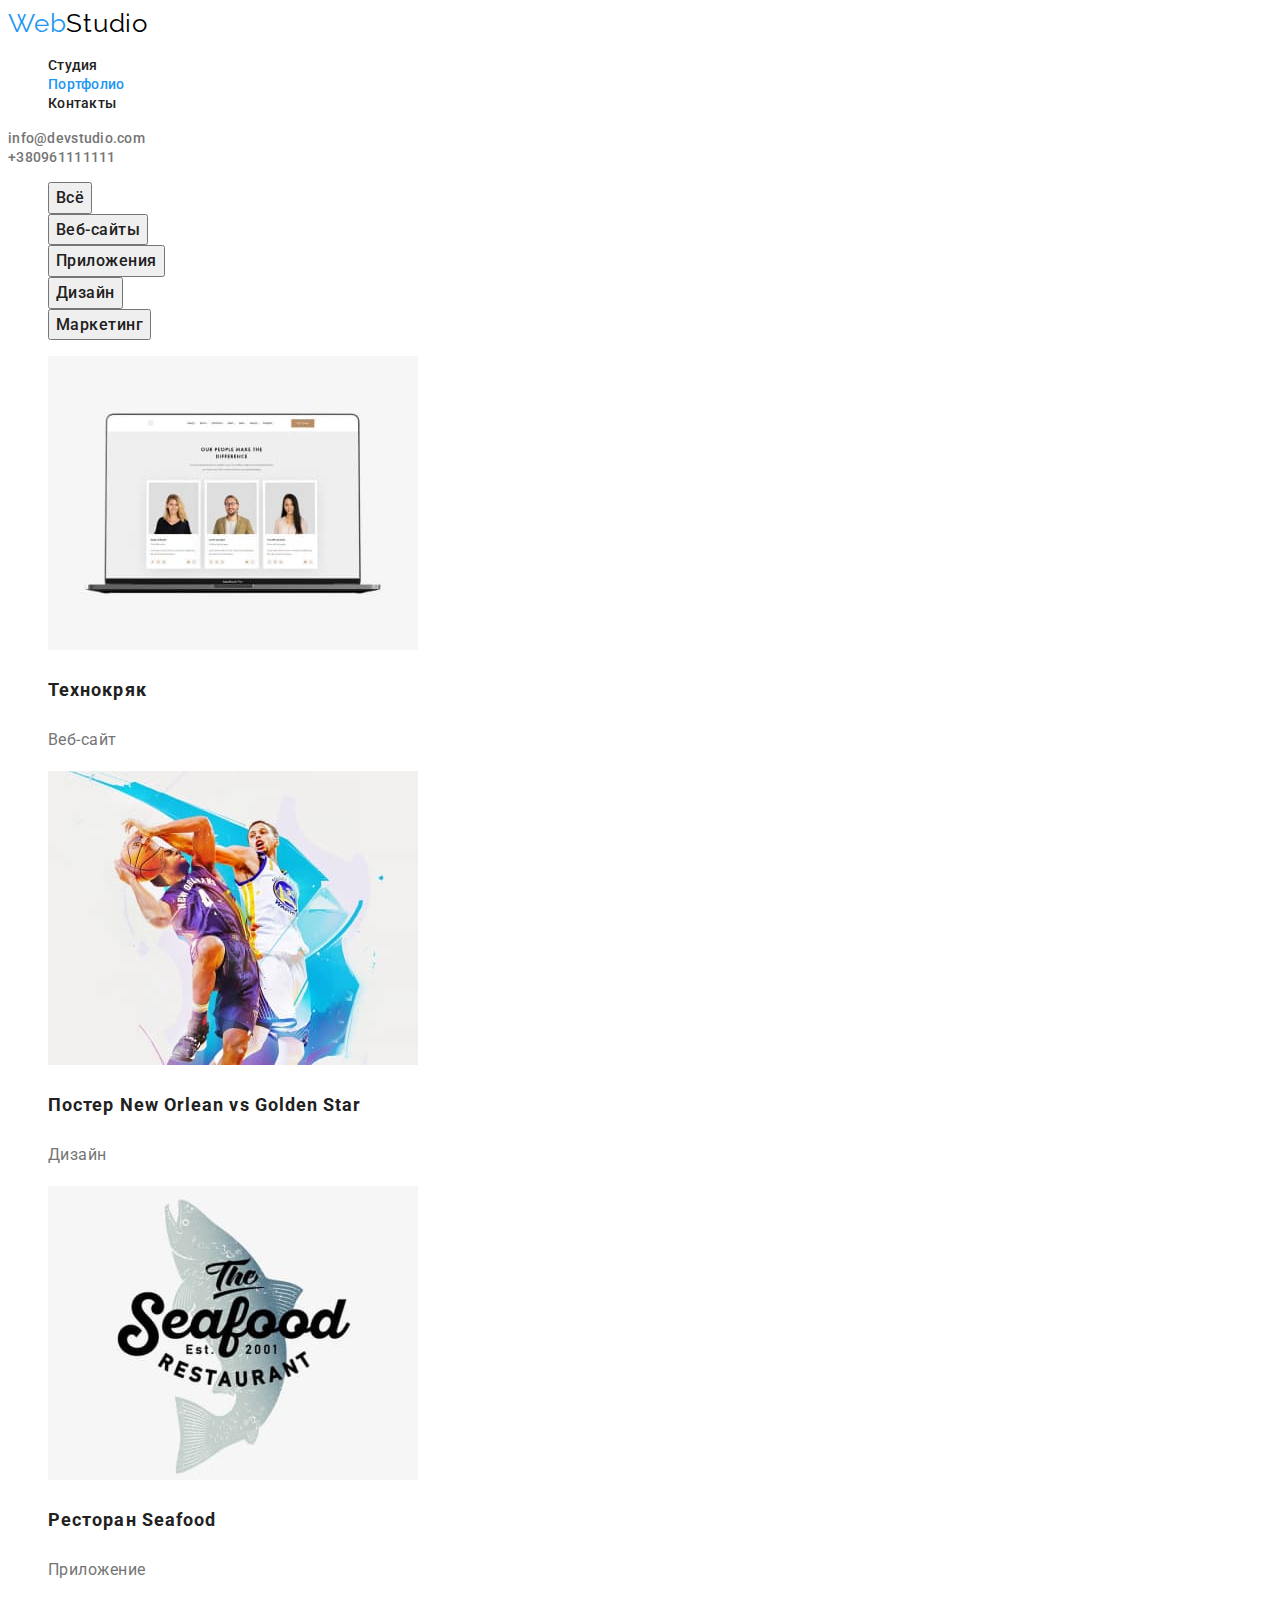
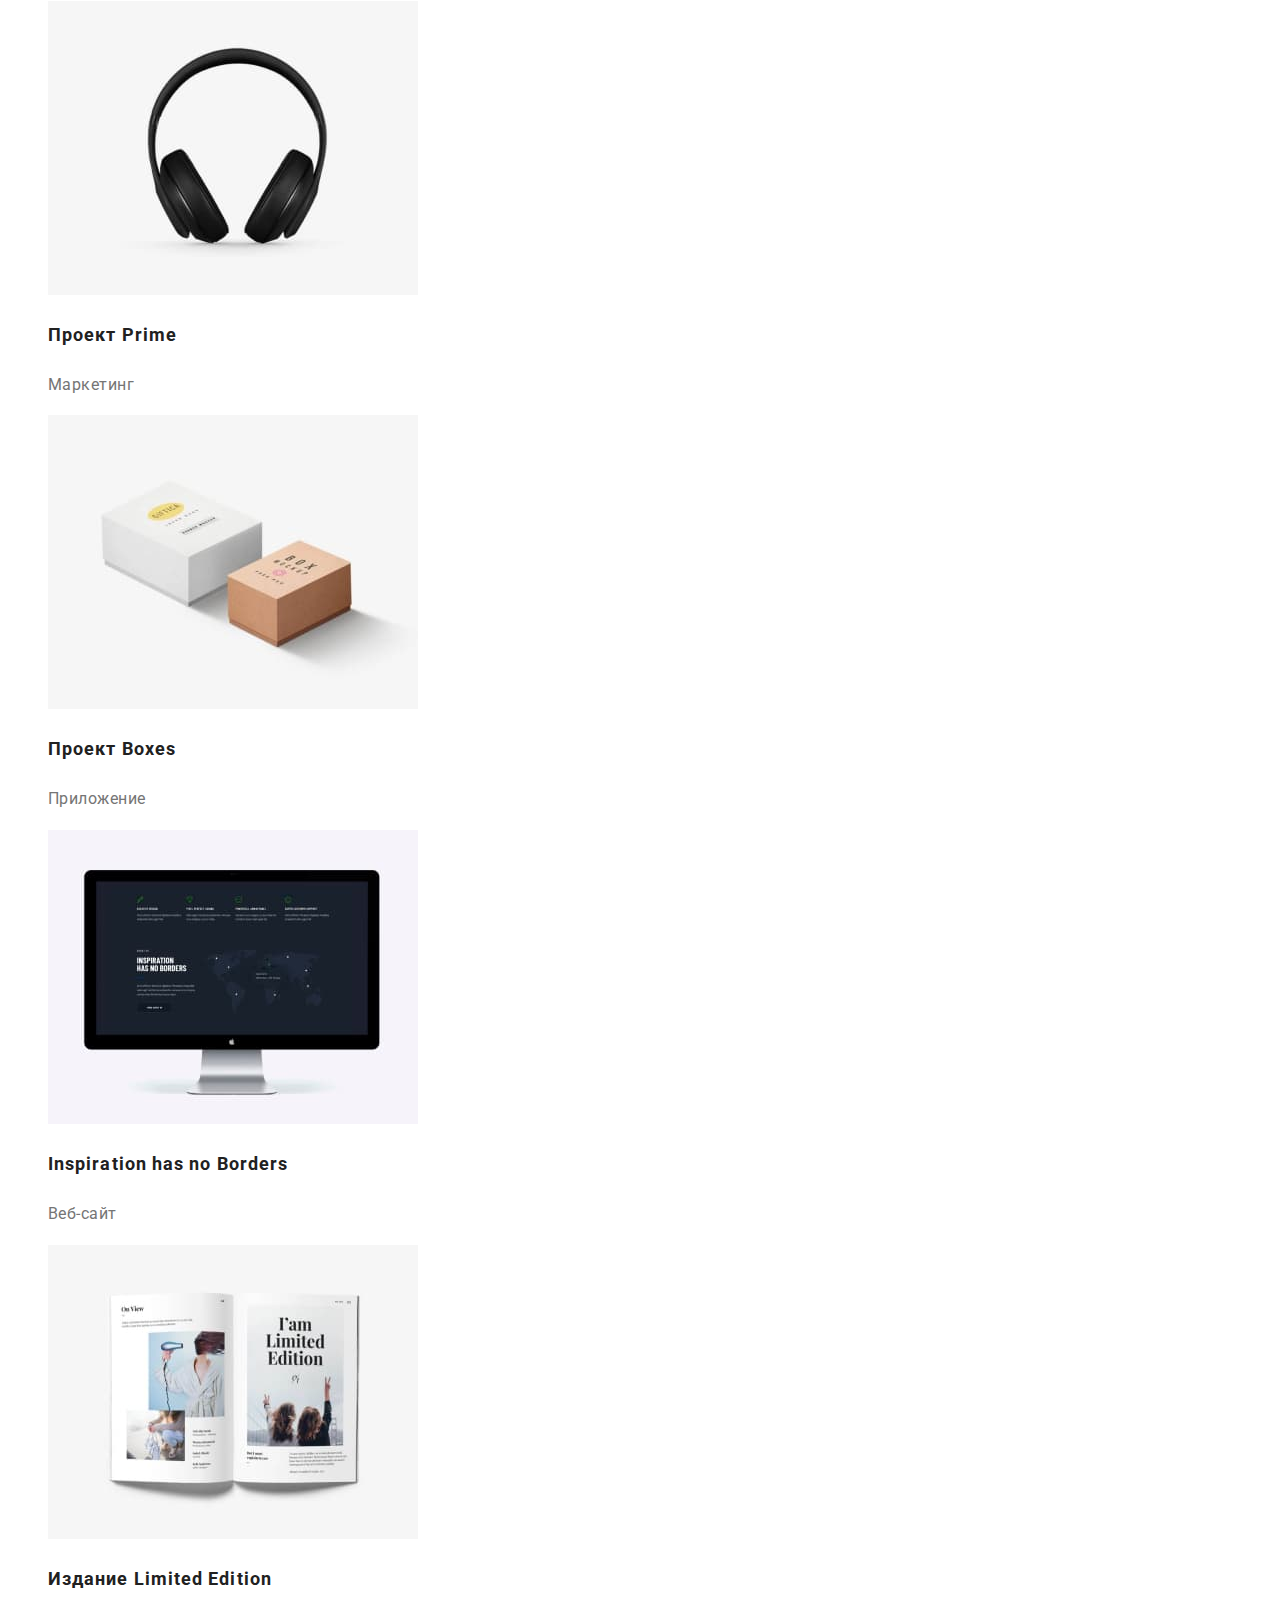
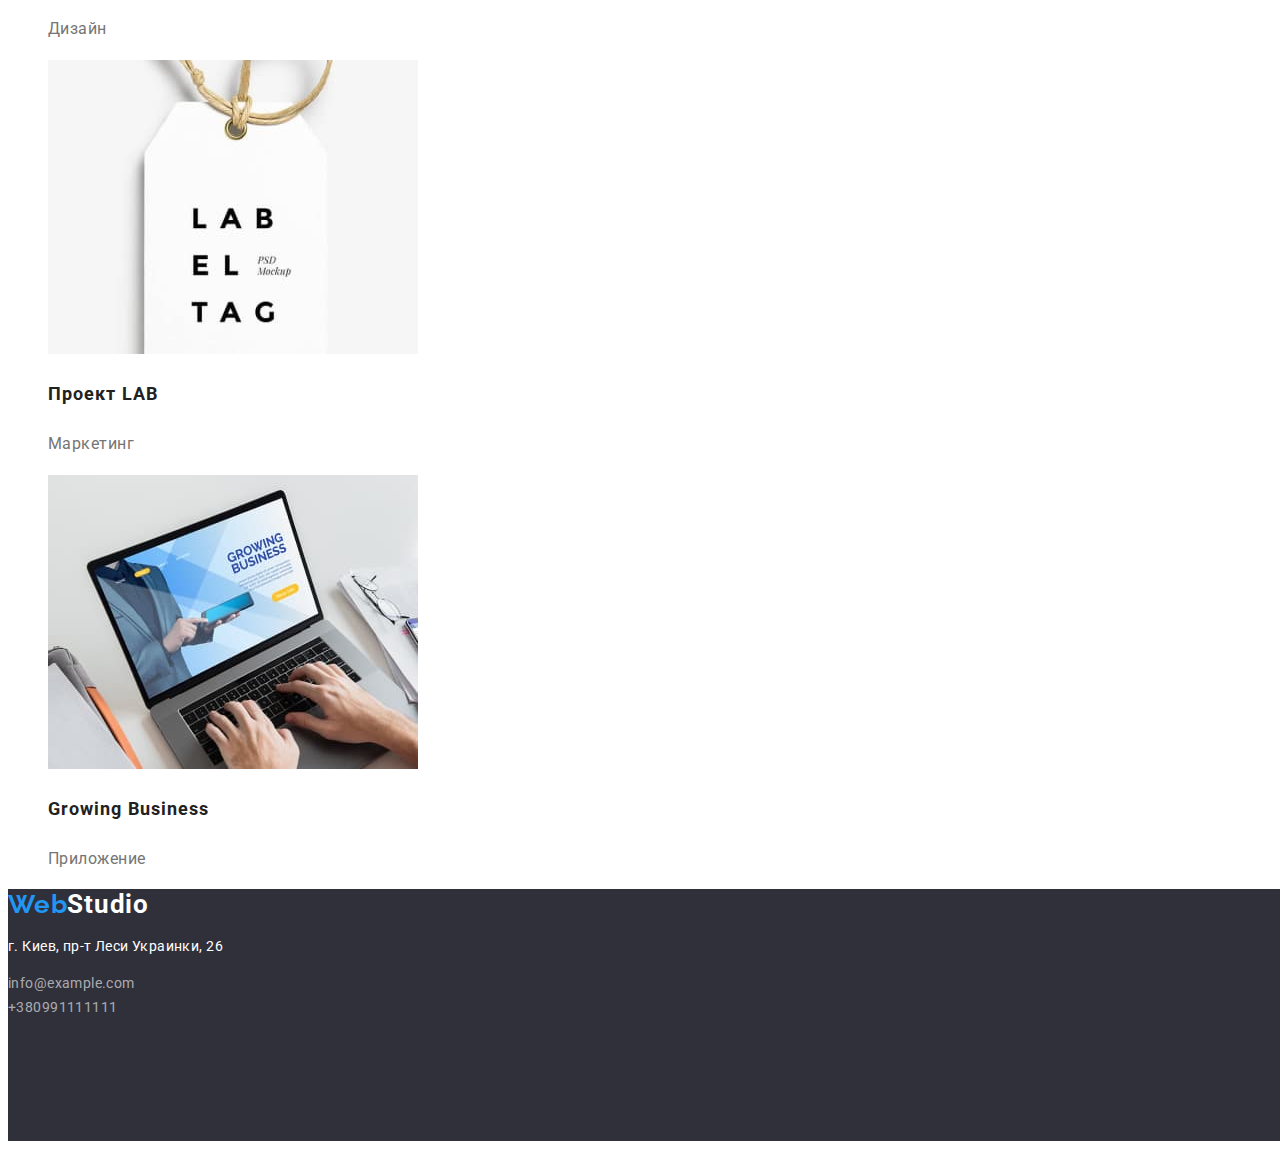
==== commit 7a2b721c: "Повторн.отпр.ДЗ" ====
--- a/portfolio.html
+++ b/portfolio.html
@@ -41,61 +41,61 @@
                  <li><button type="button" class="button-portfolio">Дизайн</button></li>
                  <li><button type="button" class="button-portfolio">Маркетинг</button></li>
             </ul>
-        </section>
+
+         <!--Проекты-->
         
-
-        <!--Проекты-->
-        <section>
             <ul>
                 <li>
                     <img src="./img/portfolio/img_1.jpg" alt="Технокряк">
-                    <h3>Технокряк</h3>
-                    <p>Веб-сайт</p>
+                    <h3 class="project-name">Технокряк</h3>
+                    <p class="project-work">Веб-сайт</p>
                 </li>
                 <li>
                     <img src="./img/portfolio/img_2.jpg" alt="Постер New Orlean vs Golden Star">
-                    <h3>Постер New Orlean vs Golden Star</h3>
-                    <p>Дизайн</p>
+                    <h3 class="project-name">Постер New Orlean vs Golden Star</h3>
+                    <p class="project-work">Дизайн</p>
                 </li>
                 <li>
                     <img src="./img/portfolio/img_3.jpg" alt="Ресторан Seafood">
-                    <h3>Ресторан Seafood</h3>
-                    <p>Приложение</p>
+                    <h3 class="project-name">Ресторан Seafood</h3>
+                    <p class="project-work">Приложение</p>
                 </li>
                 <li>
                     <img src="./img/portfolio/img_4.jpg" alt="Проект Prime">
-                    <h3>Проект Prime</h3>
-                    <p>Маркетинг</p>
+                    <h3 class="project-name">Проект Prime</h3>
+                    <p class="project-work">Маркетинг</p>
                 </li>
                 <li>
                     <img src="./img/portfolio/img_5.jpg" alt="Проект Boxes">
-                    <h3>Проект Boxes</h3>
-                    <p>Приложение</p>
+                    <h3 class="project-name">Проект Boxes</h3>
+                    <p class="project-work">Приложение</p>
                 </li>
                 <li>
                     <img src="./img/portfolio/img_6.jpg" alt="Inspiration has no Borders">
-                    <h3>Inspiration has no Borders</h3>
-                    <p>Веб-сайт</p>
+                    <h3 class="project-name">Inspiration has no Borders</h3>
+                    <p class="project-work">Веб-сайт</p>
                 </li>
                 <li>
                     <img src="./img/portfolio/img_7.jpg" alt="Издание Limited Edition">
-                    <h3>Издание Limited Edition</h3>
-                    <p>Дизайн</p>
+                    <h3 class="project-name">Издание Limited Edition</h3>
+                    <p class="project-work">Дизайн</p>
                 </li>
                 <li>
                     <img src="./img/portfolio/img_8.jpg" alt="Проект LAB">
-                    <h3>Проект LAB</h3>
-                    <p>Маркетинг</p>
+                    <h3 class="project-name">Проект LAB</h3>
+                    <p class="project-work">Маркетинг</p>
                 </li>
                 <li>
                     <img src="./img/portfolio/img_9.jpg" alt="Growing Business">
-                    <h3>Growing Business</h3>
-                    <p>Приложение</p>
+                    <h3 class="project-name">Growing Business</h3>
+                    <p class="project-work">Приложение</p>
                 </li>
             </ul>
         </section>
     </main>
-
+            
+        <!--Футер-->
+        
     <footer class="footer">
         <a class="logo-footer" href=""> <span class="web-style-footer">Web</span><span class="studio-style-footer">Studio</span> </a>
          <address>
--- a/css/style.css
+++ b/css/style.css
@@ -229,14 +229,33 @@
     /* Стилизирование кнопок портфолио */
 
     .button-portfolio{
+        font-family: var(--primary-font);
         font-weight: 500;
         font-size: 16px;
         line-height: 1.6;
         text-align: center;
         letter-spacing: 0.03em; 
-        color: #212121;
-        }
-   
+        color: var(--text-primary) ;
+        }
+
+    .project-name{
+        font-family: var(--primary-font);
+        font-style: normal;
+        font-weight: bold;
+        font-size: 18px;
+        line-height: 2;
+        letter-spacing: 0.06em;
+        color: var(--text-primary);
+    }
+   .project-work{
+        font-family: var(--primary-font);
+        font-style: normal;
+        font-weight: normal;
+        font-size: 16px;
+        line-height: 1.8;
+        letter-spacing: 0.03em;
+        color: var(--text-secondary);
+    }
         
 
     
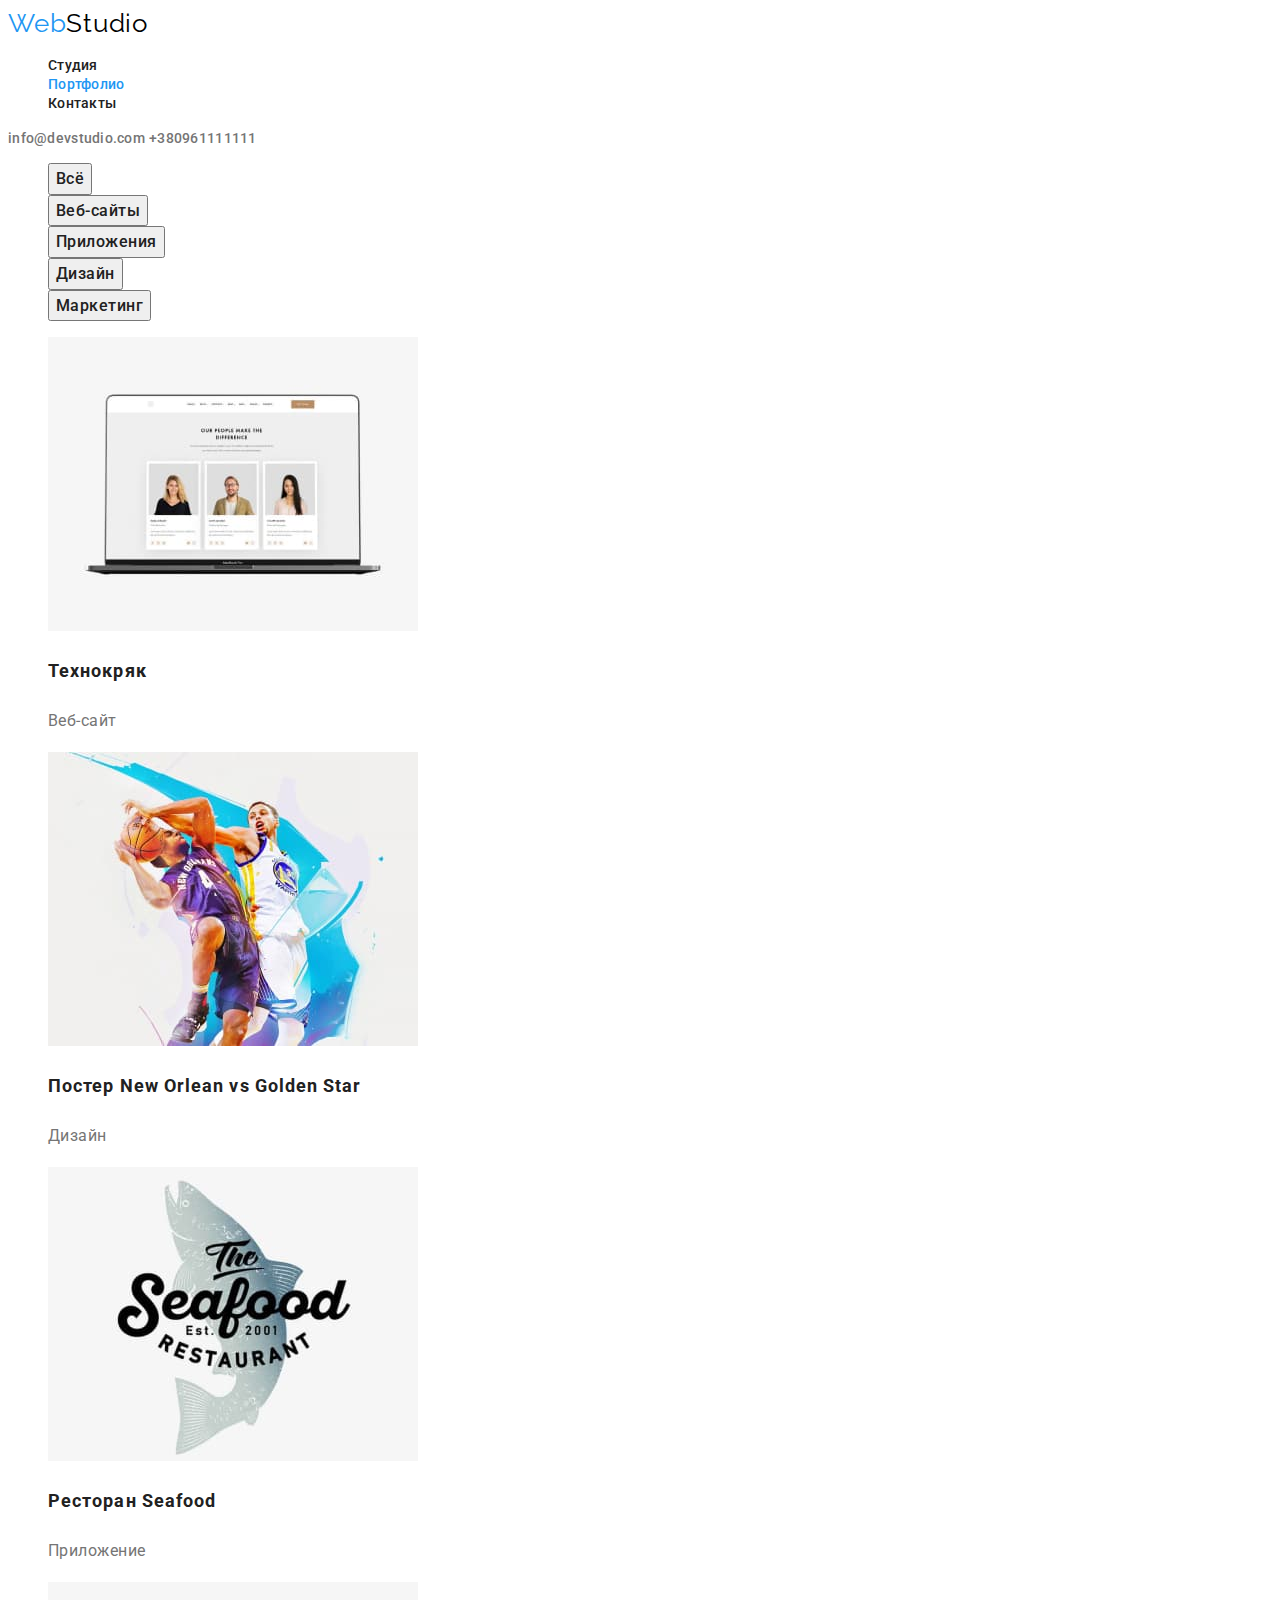
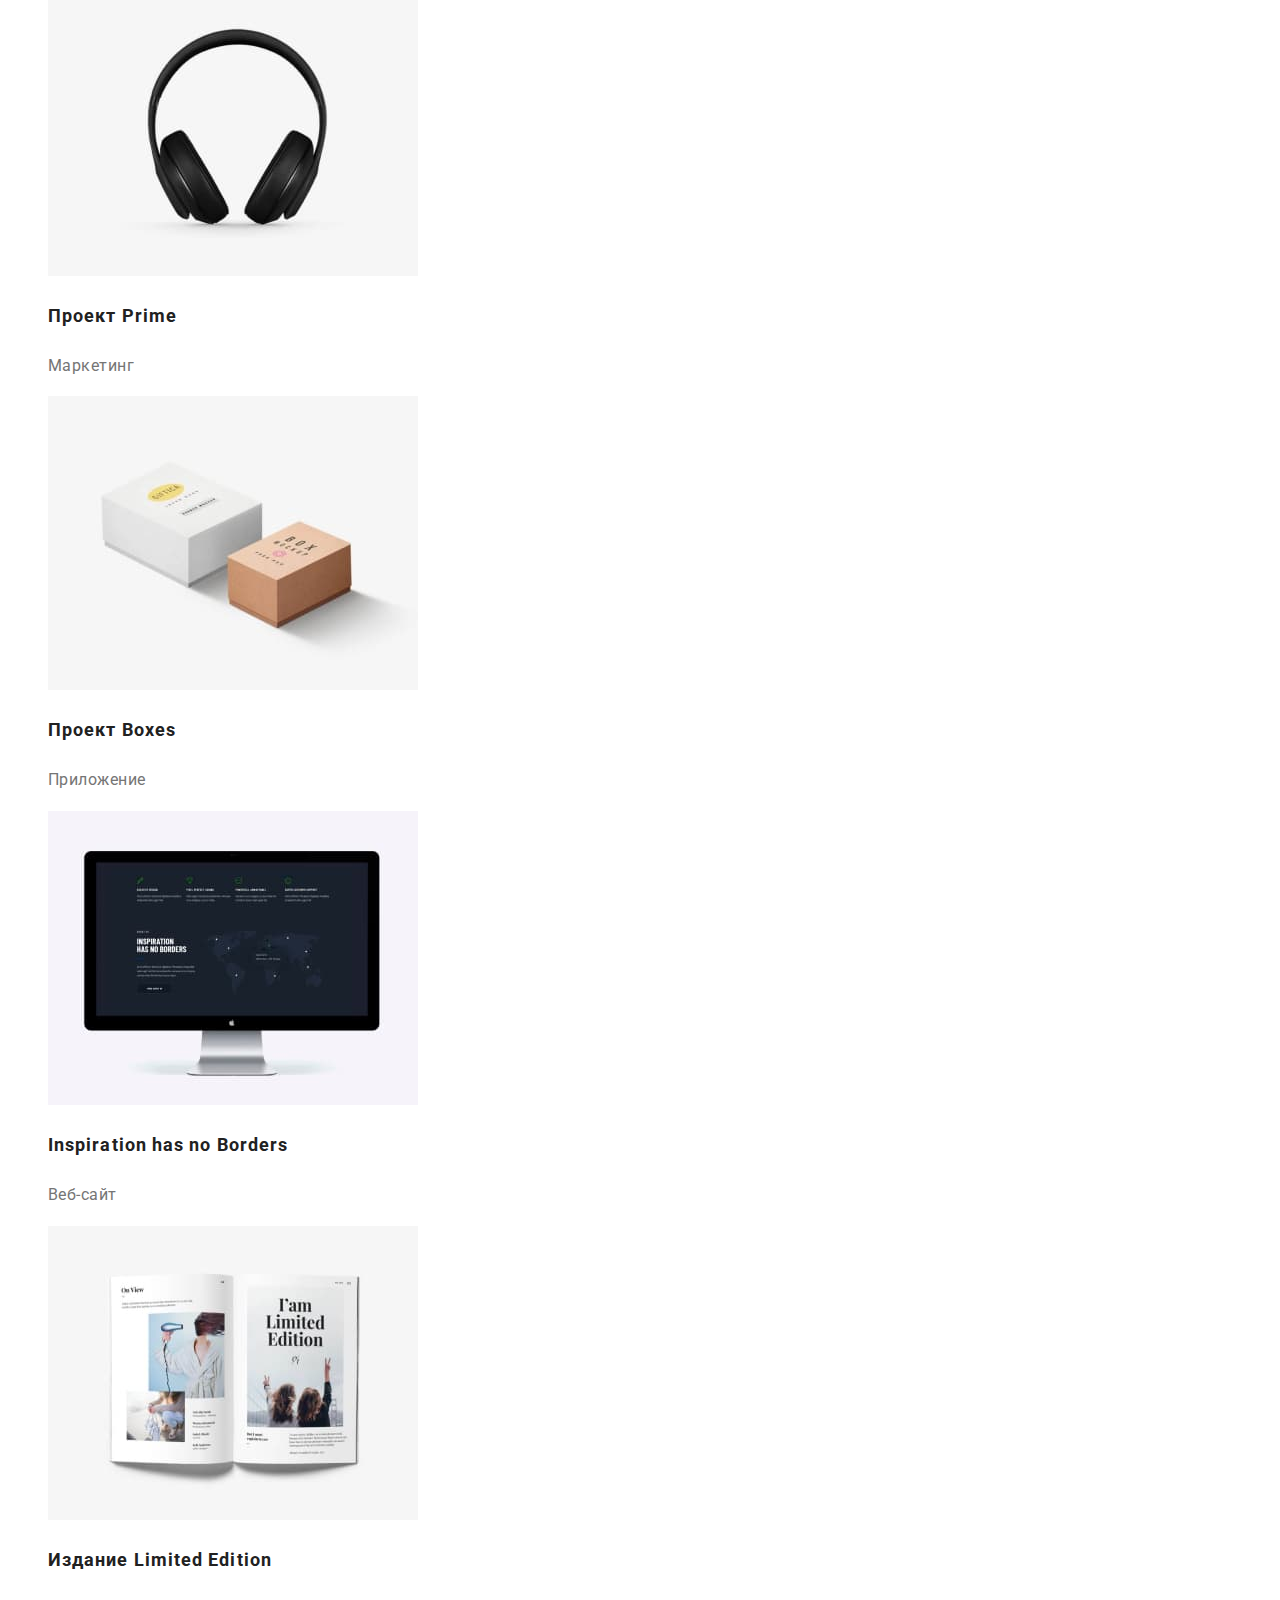
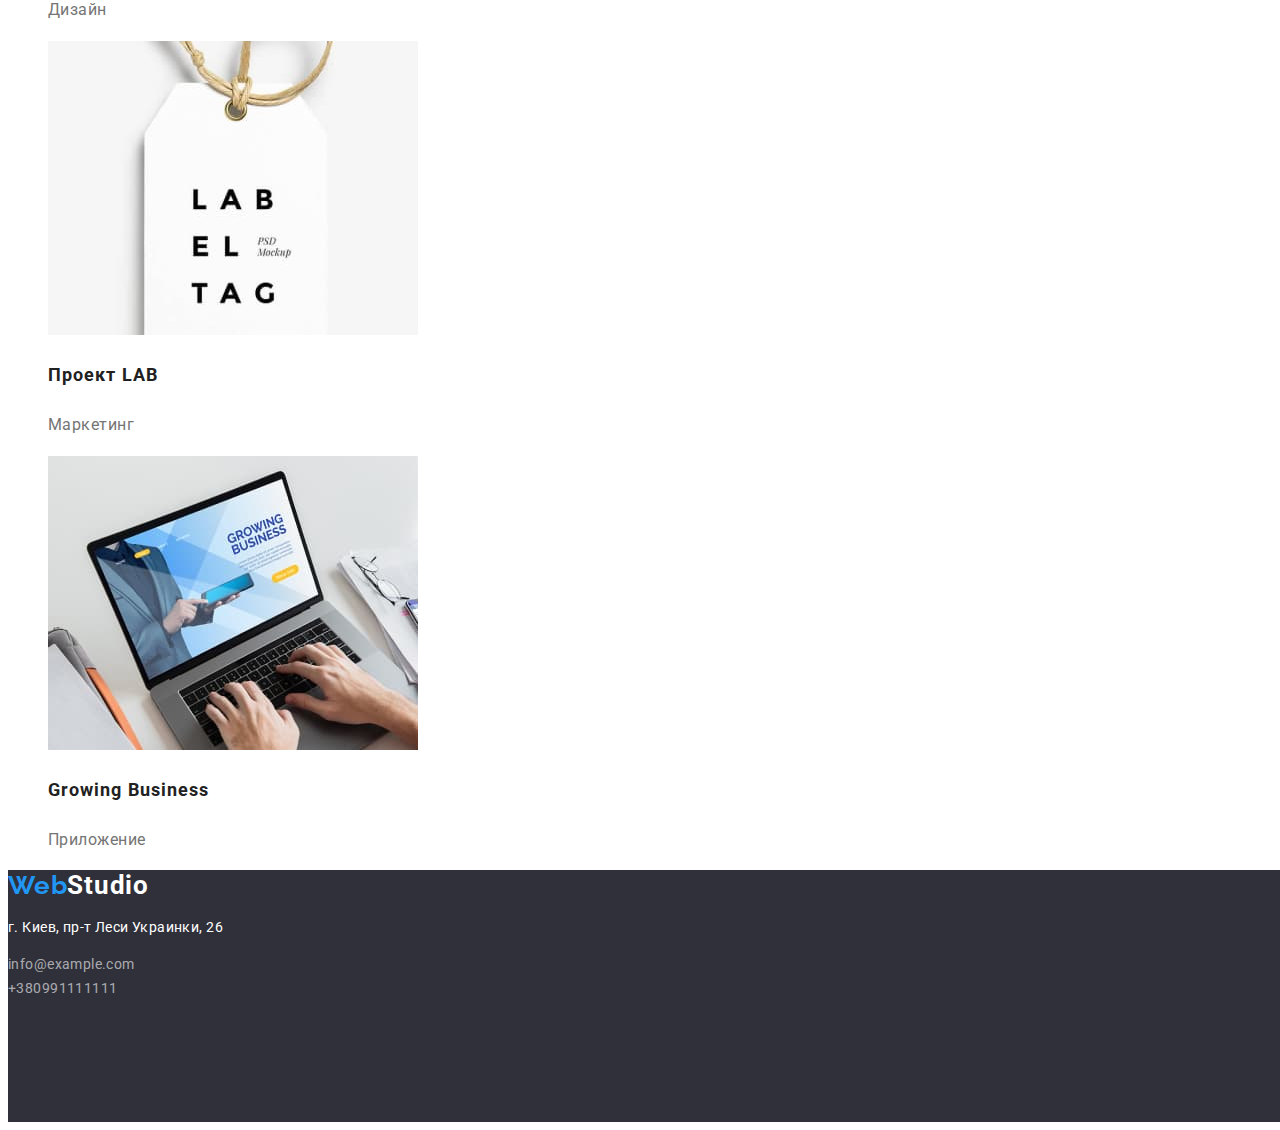
==== commit 593eaea5: "ДЗ 3" ====
--- a/portfolio.html
+++ b/portfolio.html
@@ -24,7 +24,7 @@
                     <li class="nav-items"><a href="" class="nav-link">Контакты</a></li>
                 </ul>
                 <div class="link-box">
-                    <a href="mailto:info@devstudio.com" class="link-box_mail">info@devstudio.com</a><br>
+                    <a href="mailto:info@devstudio.com" class="link-box_mail">info@devstudio.com</a>
                     <a href="tel:+380961111111" class="link-box_phone">+380961111111</a>
                 </div>
             </nav>
--- a/css/style.css
+++ b/css/style.css
@@ -256,7 +256,7 @@
         letter-spacing: 0.03em;
         color: var(--text-secondary);
     }
-        
-
+    
+    /*Flex*/
     
     